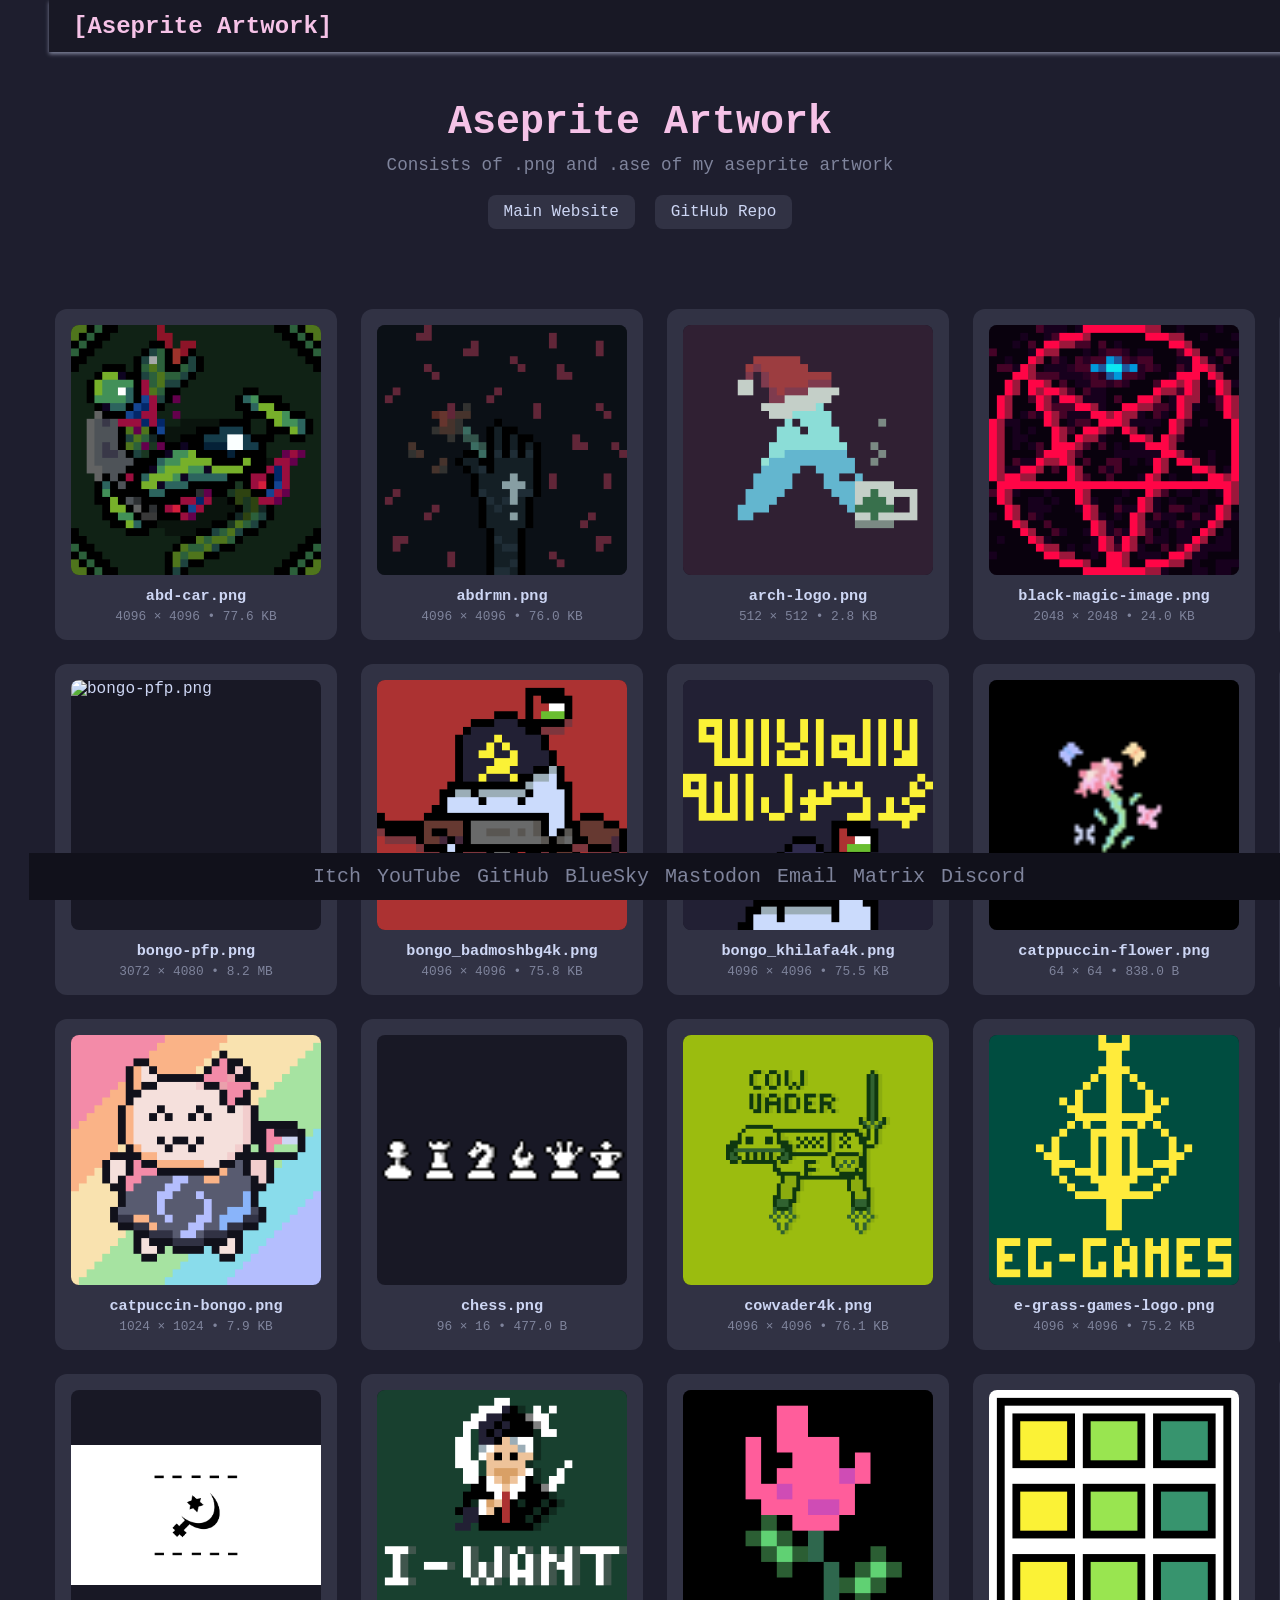
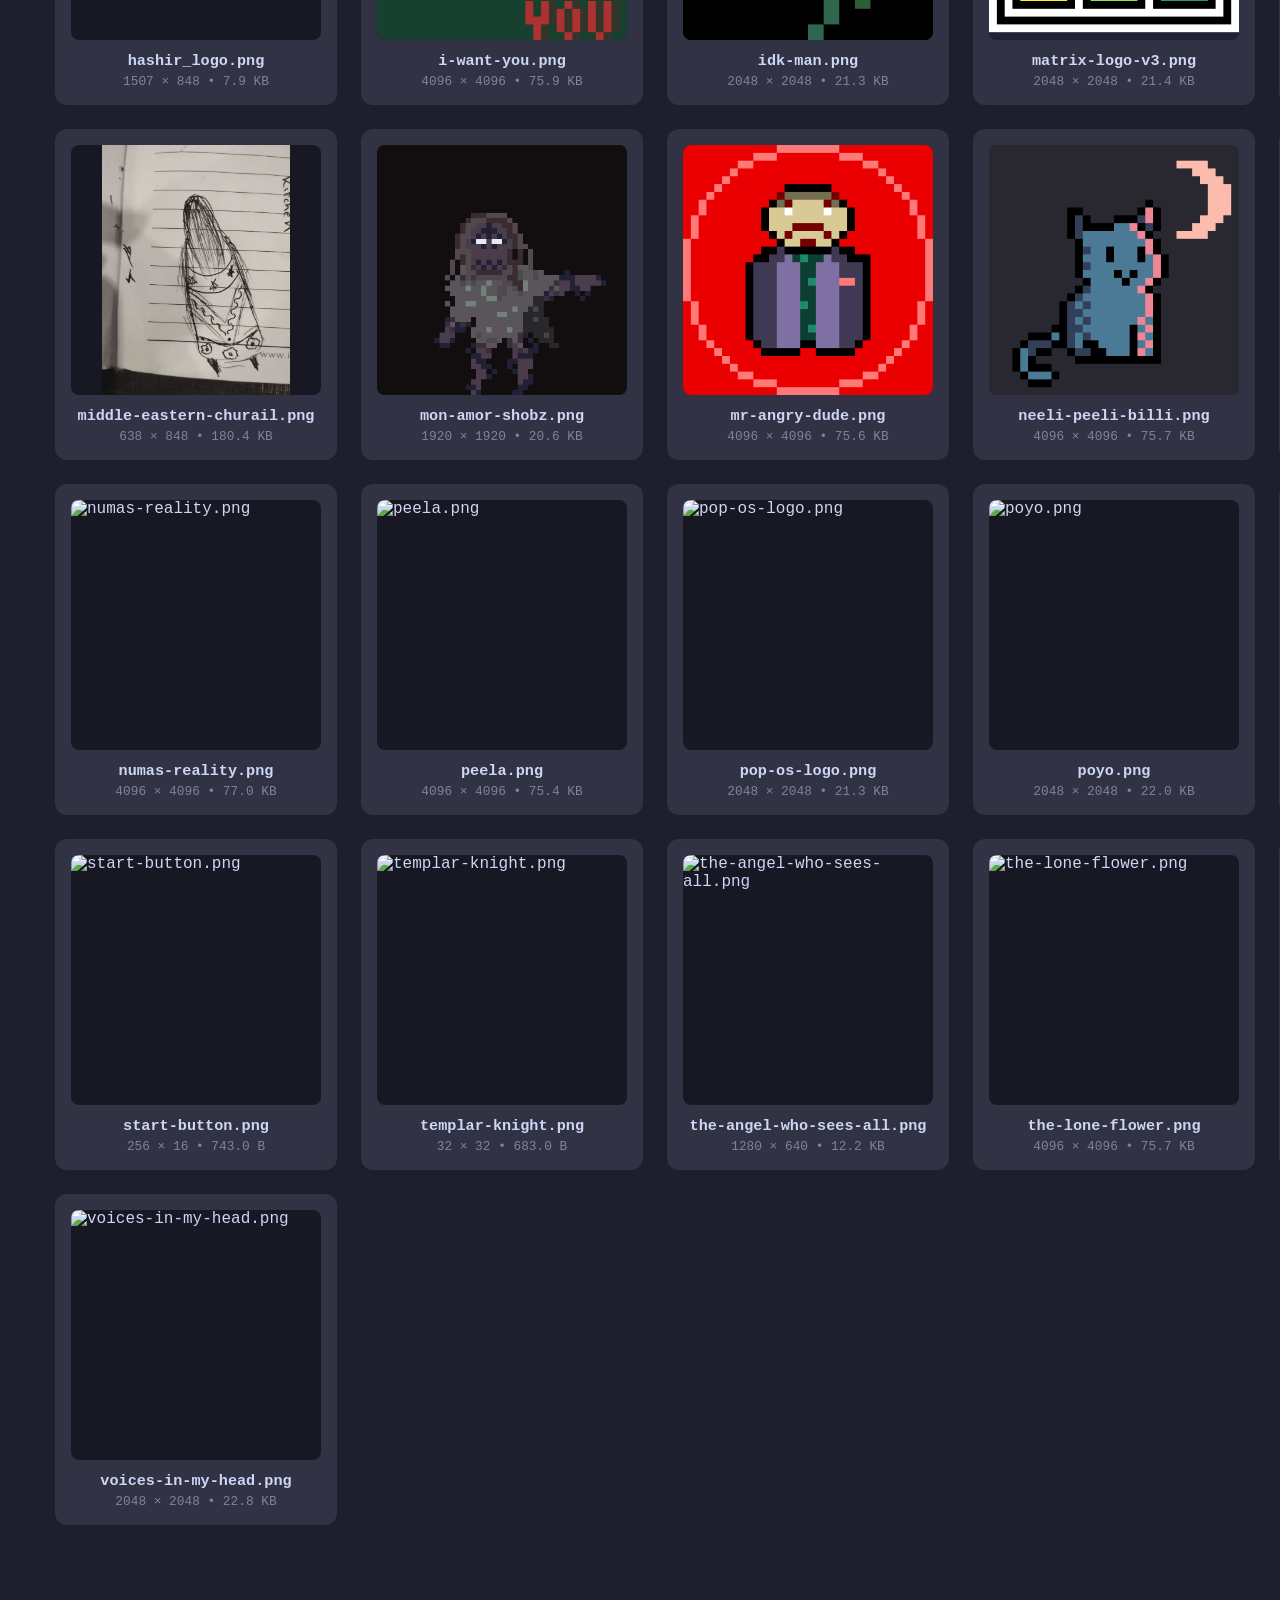
==== docs/index.html @ 51e011c3 "Add automated artwork gallery website with GitHub Actions Features: - Static HTML gallery generator " ====
<!DOCTYPE html>
<html lang="en">
<head>
    <meta charset="UTF-8">
    <meta name="viewport" content="width=device-width, initial-scale=1.0">
    <title>Aseprite Artwork</title>
    <style>

:root {
    --background: #1e1e2e;
    --surface: #313244;
    --text: #cdd6f4;
    --accent: #f5c2e7;
    --accent-hover: #f8a1f1;
    --shadow: rgba(0, 0, 0, 0.5);
    --darker-bg: #181825;
    --muted: #7f849c;
    --card-hover: #3b3b5a;
    --bottom-bg: #11111b;
}

*, *::before, *::after {
    box-sizing: border-box;
    color: var(--text);
}

* {
    margin: 0;
    padding: 0;
}

html {
    scrollbar-gutter: stable both-edges;
}

body {
    font-family: "Segoe UI", "Fira Code", monospace;
    background-color: var(--background);
    color: var(--text);
    min-height: 100vh;
    padding: 80px 20px 100px 20px;
}

/* Top Bar */
.top-bar {
    display: flex;
    justify-content: space-between;
    align-items: center;
    background-color: var(--darker-bg);
    color: var(--text);
    padding: 12px 24px;
    position: fixed;
    top: 0;
    width: 100%;
    box-shadow: 0 2px 4px #7f849c;
    z-index: 1000;
    transition: background 0.3s;
}

.logo {
    font-size: 24px;
    font-weight: bold;
    color: var(--accent);
    transition: ease-in 0.2s;
    text-decoration: none;
}

.logo:hover {
    transform: scale(1.05);
}

.menu-btn {
    background: transparent;
    color: var(--text);
    border: none;
    font-size: 1.5rem;
    cursor: pointer;
}

/* Sidebar */
.side-bar {
    position: fixed;
    top: 0;
    right: 0;
    width: 250px;
    height: 100%;
    background-color: var(--surface);
    color: var(--text);
    box-shadow: -3px 0 15px rgba(0,0,0,0.5);
    display: flex;
    flex-direction: column;
    padding: 60px 20px;
    gap: 20px;
    transform: translateX(250px);
    transition: transform 0.3s ease;
    z-index: 500;
}

.side-bar.active {
    transform: translateX(0);
}

.side-bar p {
    text-align: left;
    font-size: 0.9rem;
}

/* Main Content */
.main-content {
    transition: transform 0.3s ease;
}

body.side-bar-open .main-content {
    margin-right: 250px;
    transition: margin-right 0.3s ease;
}

/* Header */
.header-content {
    text-align: center;
    margin-bottom: 40px;
    padding: 20px;
}

h1 {
    color: var(--accent);
    font-size: 2.5rem;
    margin-bottom: 10px;
    margin-top: 0;
}

.description {
    color: var(--muted);
    font-size: 1.1rem;
    margin-bottom: 20px;
}

.links {
    display: flex;
    justify-content: center;
    gap: 20px;
    flex-wrap: wrap;
}

.links a {
    color: var(--text);
    text-decoration: none;
    padding: 8px 16px;
    border-radius: 8px;
    background-color: var(--surface);
    transition: background-color 0.2s, color 0.2s;
}

.links a:hover {
    background-color: var(--card-hover);
    color: var(--accent);
}

/* Gallery */
.gallery {
    display: grid;
    grid-template-columns: repeat(auto-fit, minmax(280px, 1fr));
    gap: 24px;
    max-width: 1600px;
    margin: 0 auto;
    padding: 20px;
}

.image-card {
    background-color: var(--surface);
    border-radius: 12px;
    padding: 16px;
    display: flex;
    flex-direction: column;
    align-items: center;
    cursor: pointer;
    transition: transform 0.25s ease, box-shadow 0.25s ease;
}

.image-card:hover {
    transform: translateY(-5px);
    box-shadow: 0 10px 30px var(--shadow);
}

.image-card:hover .thumbnail {
    transform: scale(1.05);
    box-shadow: 0 0 20px var(--accent);
}

.thumbnail {
    width: 250px;
    height: 250px;
    object-fit: contain;
    border-radius: 8px;
    transition: transform 0.25s ease, box-shadow 0.25s ease;
    background-color: var(--darker-bg);
}

.image-info {
    margin-top: 12px;
    text-align: center;
    width: 100%;
}

.filename {
    font-size: 0.95rem;
    font-weight: 600;
    color: var(--text);
    margin-bottom: 4px;
    word-break: break-word;
    max-width: 100%;
    overflow: hidden;
    text-overflow: ellipsis;
    white-space: nowrap;
}

.filename:hover {
    overflow: visible;
    white-space: normal;
}

.metadata {
    font-size: 0.8rem;
    color: var(--muted);
    font-family: "Fira Code", monospace;
}

/* Lightbox */
.lightbox {
    display: none;
    position: fixed;
    top: 0;
    left: 0;
    width: 100%;
    height: 100%;
    background-color: rgba(0, 0, 0, 0.9);
    z-index: 9999;
    justify-content: center;
    align-items: center;
    opacity: 0;
    transition: opacity 0.2s ease;
}

.lightbox.active {
    display: flex;
    opacity: 1;
}

.lightbox-content {
    position: relative;
    max-width: 90%;
    max-height: 90%;
    display: flex;
    flex-direction: column;
    align-items: center;
}

.lightbox-image {
    max-width: 100%;
    max-height: 85vh;
    object-fit: contain;
    border-radius: 8px;
}

.lightbox-info {
    margin-top: 16px;
    text-align: center;
    color: var(--text);
}

.lightbox-filename {
    font-size: 1.2rem;
    font-weight: 600;
    margin-bottom: 8px;
}

.lightbox-metadata {
    font-size: 0.9rem;
    color: var(--muted);
    font-family: "Fira Code", monospace;
}

.close-btn {
    position: absolute;
    top: -40px;
    right: 0;
    background: none;
    border: none;
    color: var(--text);
    font-size: 2rem;
    cursor: pointer;
    padding: 8px;
    line-height: 1;
    transition: color 0.2s;
}

.close-btn:hover {
    color: var(--accent);
}

.no-images {
    text-align: center;
    color: var(--muted);
    font-size: 1.5rem;
    padding: 60px 20px;
}

/* Bottom Bar */
.bottom-bar {
    display: flex;
    justify-content: center;
    align-items: center;
    background-color: var(--bottom-bg);
    color: var(--text);
    padding: 12px 12px;
    position: fixed;
    bottom: 0;
    width: 100%;
    left: 0;
    right: 0;
    box-shadow: none;
    flex-wrap: wrap;
    gap: 8px 16px;
    z-index: 1000;
    transition: background 0.3s;
    text-align: center;
}

.socials {
    display: flex;
    margin: 0 auto;
    flex-wrap: wrap;
    gap: 8px 16px;
    justify-content: center;
    align-items: center;
    text-align: center;
}

.socials a {
    color: var(--muted);
    font-size: 20px;
    text-decoration: none;
    transition: color 0.2s ease, transform 0.15s ease;
}

.socials a[href*="youtube"]:hover   { color: #f38ba8; }
.socials a[href*="github"]:hover    { color: #cdd6f4; }
.socials a[href*="itch"]:hover      { color: #fab387; }
.socials a[href*="mastodon"]:hover  { color: #89b4fa; }
.socials a[href*="bsky"]:hover      { color: #89dceb; }
.socials a[href*="matrix"]:hover    { color: #a6e3a1; }
.socials a[href*="mailto"]:hover    { color: #eba0ac; }
.socials a[href*="discord"]:hover   { color: #74c7ec; }

.socials a:hover {
    color: var(--text);
    transform: translateY(-2px);
    text-decoration-line: underline;
}

/* Mobile responsive */
@media (max-width: 768px) {
    body {
        padding: 80px 10px 120px 10px;
    }

    .gallery {
        grid-template-columns: 1fr;
        padding: 10px;
    }

    h1 {
        font-size: 2rem;
    }

    .description {
        font-size: 1rem;
    }

    .links {
        flex-direction: column;
        align-items: center;
    }

    .thumbnail {
        width: 100%;
        max-width: 350px;
        height: auto;
        aspect-ratio: 1;
    }

    .bottom-bar {
        padding: 16px 8px;
    }

    .socials {
        gap: 6px 12px;
    }

    .socials a {
        font-size: 16px;
    }
}

@media (min-width: 769px) and (max-width: 1199px) {
    .gallery {
        grid-template-columns: repeat(3, 1fr);
    }
}

@media (min-width: 1200px) {
    .gallery {
        grid-template-columns: repeat(5, 1fr);
    }
}

    </style>
</head>
<body>
    <div class="top-bar">
        <a href="/" class="logo">[Aseprite Artwork]</a>
        <button class="menu-btn">☰</button>
    </div>

    <div class="side-bar">
        <p>My Aseprite artwork collection 🎨</p>
        <p>Generated automatically from the png/ folder</p>
    </div>

    <div class="main-content">
        <div class="header-content">
            <h1>Aseprite Artwork</h1>
            <p class="description">Consists of .png and .ase of my aseprite artwork</p>
            <div class="links">
                <a href="https://bongopoyo.github.io/" target="_blank">Main Website</a>
                <a href="https://github.com/BongoPoyo/AsepriteArtwork" target="_blank">GitHub Repo</a>
            </div>
        </div>

        <main>
<div class="gallery">
        <div class="image-card" onclick="openLightbox(0)">
            <img class="thumbnail" data-src="../png/abd-car.png" alt="abd-car.png" loading="lazy">
            <div class="image-info">
                <div class="filename" title="abd-car.png">abd-car.png</div>
                <div class="metadata">4096 × 4096 • 77.6 KB</div>
            </div>
        </div>
        <div class="image-card" onclick="openLightbox(1)">
            <img class="thumbnail" data-src="../png/abdrmn.png" alt="abdrmn.png" loading="lazy">
            <div class="image-info">
                <div class="filename" title="abdrmn.png">abdrmn.png</div>
                <div class="metadata">4096 × 4096 • 76.0 KB</div>
            </div>
        </div>
        <div class="image-card" onclick="openLightbox(2)">
            <img class="thumbnail" data-src="../png/arch-logo.png" alt="arch-logo.png" loading="lazy">
            <div class="image-info">
                <div class="filename" title="arch-logo.png">arch-logo.png</div>
                <div class="metadata">512 × 512 • 2.8 KB</div>
            </div>
        </div>
        <div class="image-card" onclick="openLightbox(3)">
            <img class="thumbnail" data-src="../png/black-magic-image.png" alt="black-magic-image.png" loading="lazy">
            <div class="image-info">
                <div class="filename" title="black-magic-image.png">black-magic-image.png</div>
                <div class="metadata">2048 × 2048 • 24.0 KB</div>
            </div>
        </div>
        <div class="image-card" onclick="openLightbox(4)">
            <img class="thumbnail" data-src="../png/bongi.png" alt="bongi.png" loading="lazy">
            <div class="image-info">
                <div class="filename" title="bongi.png">bongi.png</div>
                <div class="metadata">4096 × 4096 • 76.2 KB</div>
            </div>
        </div>
        <div class="image-card" onclick="openLightbox(5)">
            <img class="thumbnail" data-src="../png/bongo-pfp.png" alt="bongo-pfp.png" loading="lazy">
            <div class="image-info">
                <div class="filename" title="bongo-pfp.png">bongo-pfp.png</div>
                <div class="metadata">3072 × 4080 • 8.2 MB</div>
            </div>
        </div>
        <div class="image-card" onclick="openLightbox(6)">
            <img class="thumbnail" data-src="../png/bongo_badmoshbg4k.png" alt="bongo_badmoshbg4k.png" loading="lazy">
            <div class="image-info">
                <div class="filename" title="bongo_badmoshbg4k.png">bongo_badmoshbg4k.png</div>
                <div class="metadata">4096 × 4096 • 75.8 KB</div>
            </div>
        </div>
        <div class="image-card" onclick="openLightbox(7)">
            <img class="thumbnail" data-src="../png/bongo_khilafa4k.png" alt="bongo_khilafa4k.png" loading="lazy">
            <div class="image-info">
                <div class="filename" title="bongo_khilafa4k.png">bongo_khilafa4k.png</div>
                <div class="metadata">4096 × 4096 • 75.5 KB</div>
            </div>
        </div>
        <div class="image-card" onclick="openLightbox(8)">
            <img class="thumbnail" data-src="../png/catppuccin-flower.png" alt="catppuccin-flower.png" loading="lazy">
            <div class="image-info">
                <div class="filename" title="catppuccin-flower.png">catppuccin-flower.png</div>
                <div class="metadata">64 × 64 • 838.0 B</div>
            </div>
        </div>
        <div class="image-card" onclick="openLightbox(9)">
            <img class="thumbnail" data-src="../png/catpuccin-bongo-pink-bg.png" alt="catpuccin-bongo-pink-bg.png" loading="lazy">
            <div class="image-info">
                <div class="filename" title="catpuccin-bongo-pink-bg.png">catpuccin-bongo-pink-bg.png</div>
                <div class="metadata">2048 × 2048 • 22.3 KB</div>
            </div>
        </div>
        <div class="image-card" onclick="openLightbox(10)">
            <img class="thumbnail" data-src="../png/catpuccin-bongo.png" alt="catpuccin-bongo.png" loading="lazy">
            <div class="image-info">
                <div class="filename" title="catpuccin-bongo.png">catpuccin-bongo.png</div>
                <div class="metadata">1024 × 1024 • 7.9 KB</div>
            </div>
        </div>
        <div class="image-card" onclick="openLightbox(11)">
            <img class="thumbnail" data-src="../png/chess.png" alt="chess.png" loading="lazy">
            <div class="image-info">
                <div class="filename" title="chess.png">chess.png</div>
                <div class="metadata">96 × 16 • 477.0 B</div>
            </div>
        </div>
        <div class="image-card" onclick="openLightbox(12)">
            <img class="thumbnail" data-src="../png/cowvader4k.png" alt="cowvader4k.png" loading="lazy">
            <div class="image-info">
                <div class="filename" title="cowvader4k.png">cowvader4k.png</div>
                <div class="metadata">4096 × 4096 • 76.1 KB</div>
            </div>
        </div>
        <div class="image-card" onclick="openLightbox(13)">
            <img class="thumbnail" data-src="../png/e-grass-games-logo.png" alt="e-grass-games-logo.png" loading="lazy">
            <div class="image-info">
                <div class="filename" title="e-grass-games-logo.png">e-grass-games-logo.png</div>
                <div class="metadata">4096 × 4096 • 75.2 KB</div>
            </div>
        </div>
        <div class="image-card" onclick="openLightbox(14)">
            <img class="thumbnail" data-src="../png/exit-button.png" alt="exit-button.png" loading="lazy">
            <div class="image-info">
                <div class="filename" title="exit-button.png">exit-button.png</div>
                <div class="metadata">256 × 16 • 670.0 B</div>
            </div>
        </div>
        <div class="image-card" onclick="openLightbox(15)">
            <img class="thumbnail" data-src="../png/hashir_logo.png" alt="hashir_logo.png" loading="lazy">
            <div class="image-info">
                <div class="filename" title="hashir_logo.png">hashir_logo.png</div>
                <div class="metadata">1507 × 848 • 7.9 KB</div>
            </div>
        </div>
        <div class="image-card" onclick="openLightbox(16)">
            <img class="thumbnail" data-src="../png/i-want-you.png" alt="i-want-you.png" loading="lazy">
            <div class="image-info">
                <div class="filename" title="i-want-you.png">i-want-you.png</div>
                <div class="metadata">4096 × 4096 • 75.9 KB</div>
            </div>
        </div>
        <div class="image-card" onclick="openLightbox(17)">
            <img class="thumbnail" data-src="../png/idk-man.png" alt="idk-man.png" loading="lazy">
            <div class="image-info">
                <div class="filename" title="idk-man.png">idk-man.png</div>
                <div class="metadata">2048 × 2048 • 21.3 KB</div>
            </div>
        </div>
        <div class="image-card" onclick="openLightbox(18)">
            <img class="thumbnail" data-src="../png/matrix-logo-v3.png" alt="matrix-logo-v3.png" loading="lazy">
            <div class="image-info">
                <div class="filename" title="matrix-logo-v3.png">matrix-logo-v3.png</div>
                <div class="metadata">2048 × 2048 • 21.4 KB</div>
            </div>
        </div>
        <div class="image-card" onclick="openLightbox(19)">
            <img class="thumbnail" data-src="../png/matrix-logo.png" alt="matrix-logo.png" loading="lazy">
            <div class="image-info">
                <div class="filename" title="matrix-logo.png">matrix-logo.png</div>
                <div class="metadata">2048 × 2048 • 21.0 KB</div>
            </div>
        </div>
        <div class="image-card" onclick="openLightbox(20)">
            <img class="thumbnail" data-src="../png/middle-eastern-churail.png" alt="middle-eastern-churail.png" loading="lazy">
            <div class="image-info">
                <div class="filename" title="middle-eastern-churail.png">middle-eastern-churail.png</div>
                <div class="metadata">638 × 848 • 180.4 KB</div>
            </div>
        </div>
        <div class="image-card" onclick="openLightbox(21)">
            <img class="thumbnail" data-src="../png/mon-amor-shobz.png" alt="mon-amor-shobz.png" loading="lazy">
            <div class="image-info">
                <div class="filename" title="mon-amor-shobz.png">mon-amor-shobz.png</div>
                <div class="metadata">1920 × 1920 • 20.6 KB</div>
            </div>
        </div>
        <div class="image-card" onclick="openLightbox(22)">
            <img class="thumbnail" data-src="../png/mr-angry-dude.png" alt="mr-angry-dude.png" loading="lazy">
            <div class="image-info">
                <div class="filename" title="mr-angry-dude.png">mr-angry-dude.png</div>
                <div class="metadata">4096 × 4096 • 75.6 KB</div>
            </div>
        </div>
        <div class="image-card" onclick="openLightbox(23)">
            <img class="thumbnail" data-src="../png/neeli-peeli-billi.png" alt="neeli-peeli-billi.png" loading="lazy">
            <div class="image-info">
                <div class="filename" title="neeli-peeli-billi.png">neeli-peeli-billi.png</div>
                <div class="metadata">4096 × 4096 • 75.7 KB</div>
            </div>
        </div>
        <div class="image-card" onclick="openLightbox(24)">
            <img class="thumbnail" data-src="../png/nisar-mei-teri-galiyon.png" alt="nisar-mei-teri-galiyon.png" loading="lazy">
            <div class="image-info">
                <div class="filename" title="nisar-mei-teri-galiyon.png">nisar-mei-teri-galiyon.png</div>
                <div class="metadata">4096 × 2048 • 39.3 KB</div>
            </div>
        </div>
        <div class="image-card" onclick="openLightbox(25)">
            <img class="thumbnail" data-src="../png/numas-reality.png" alt="numas-reality.png" loading="lazy">
            <div class="image-info">
                <div class="filename" title="numas-reality.png">numas-reality.png</div>
                <div class="metadata">4096 × 4096 • 77.0 KB</div>
            </div>
        </div>
        <div class="image-card" onclick="openLightbox(26)">
            <img class="thumbnail" data-src="../png/peela.png" alt="peela.png" loading="lazy">
            <div class="image-info">
                <div class="filename" title="peela.png">peela.png</div>
                <div class="metadata">4096 × 4096 • 75.4 KB</div>
            </div>
        </div>
        <div class="image-card" onclick="openLightbox(27)">
            <img class="thumbnail" data-src="../png/pop-os-logo.png" alt="pop-os-logo.png" loading="lazy">
            <div class="image-info">
                <div class="filename" title="pop-os-logo.png">pop-os-logo.png</div>
                <div class="metadata">2048 × 2048 • 21.3 KB</div>
            </div>
        </div>
        <div class="image-card" onclick="openLightbox(28)">
            <img class="thumbnail" data-src="../png/poyo.png" alt="poyo.png" loading="lazy">
            <div class="image-info">
                <div class="filename" title="poyo.png">poyo.png</div>
                <div class="metadata">2048 × 2048 • 22.0 KB</div>
            </div>
        </div>
        <div class="image-card" onclick="openLightbox(29)">
            <img class="thumbnail" data-src="../png/rust-blazinglyfast.png" alt="rust-blazinglyfast.png" loading="lazy">
            <div class="image-info">
                <div class="filename" title="rust-blazinglyfast.png">rust-blazinglyfast.png</div>
                <div class="metadata">2048 × 2048 • 21.7 KB</div>
            </div>
        </div>
        <div class="image-card" onclick="openLightbox(30)">
            <img class="thumbnail" data-src="../png/start-button.png" alt="start-button.png" loading="lazy">
            <div class="image-info">
                <div class="filename" title="start-button.png">start-button.png</div>
                <div class="metadata">256 × 16 • 743.0 B</div>
            </div>
        </div>
        <div class="image-card" onclick="openLightbox(31)">
            <img class="thumbnail" data-src="../png/templar-knight.png" alt="templar-knight.png" loading="lazy">
            <div class="image-info">
                <div class="filename" title="templar-knight.png">templar-knight.png</div>
                <div class="metadata">32 × 32 • 683.0 B</div>
            </div>
        </div>
        <div class="image-card" onclick="openLightbox(32)">
            <img class="thumbnail" data-src="../png/the-angel-who-sees-all.png" alt="the-angel-who-sees-all.png" loading="lazy">
            <div class="image-info">
                <div class="filename" title="the-angel-who-sees-all.png">the-angel-who-sees-all.png</div>
                <div class="metadata">1280 × 640 • 12.2 KB</div>
            </div>
        </div>
        <div class="image-card" onclick="openLightbox(33)">
            <img class="thumbnail" data-src="../png/the-lone-flower.png" alt="the-lone-flower.png" loading="lazy">
            <div class="image-info">
                <div class="filename" title="the-lone-flower.png">the-lone-flower.png</div>
                <div class="metadata">4096 × 4096 • 75.7 KB</div>
            </div>
        </div>
        <div class="image-card" onclick="openLightbox(34)">
            <img class="thumbnail" data-src="../png/toodles.png" alt="toodles.png" loading="lazy">
            <div class="image-info">
                <div class="filename" title="toodles.png">toodles.png</div>
                <div class="metadata">128 × 128 • 663.0 B</div>
            </div>
        </div>
        <div class="image-card" onclick="openLightbox(35)">
            <img class="thumbnail" data-src="../png/voices-in-my-head.png" alt="voices-in-my-head.png" loading="lazy">
            <div class="image-info">
                <div class="filename" title="voices-in-my-head.png">voices-in-my-head.png</div>
                <div class="metadata">2048 × 2048 • 22.8 KB</div>
            </div>
        </div>
    </div>
        </main>
    </div>

    <div class="bottom-bar">
        <div class="socials">
            <a href="https://bongopoyo.itch.io/" aria-label="itch.io">Itch</a>
            <a href="https://www.youtube.com/@bongopoyo" aria-label="YouTube">YouTube</a>
            <a href="https://github.com/bongopoyo" aria-label="GitHub">GitHub</a>
            <a href="https://bsky.app/profile/bongopoyo.bsky.social" aria-label="Bluesky">BlueSky</a>
            <a href="https://mastodon.social/@bongopoyo" aria-label="Mastodon">Mastodon</a>
            <a href="mailto:bongopoyo@proton.me" aria-label="Email">Email</a>
            <a href="https://matrix.to/#/@bongopoyo:matrix.org" aria-label="Matrix">Matrix</a>
            <a href="https://discord.gg/cDxfzC28EZ" aria-label="Discord">Discord</a>
        </div>
    </div>

    <div id="lightbox" class="lightbox">
        <div class="lightbox-content">
            <button class="close-btn" onclick="closeLightbox()">&times;</button>
            <img id="lightbox-image" class="lightbox-image" src="" alt="">
            <div class="lightbox-info">
                <div id="lightbox-filename" class="lightbox-filename"></div>
                <div id="lightbox-metadata" class="lightbox-metadata"></div>
            </div>
        </div>
    </div>

    <script>

// Image data for navigation
const imageData = [{"filename": "abd-car.png", "path": "../png/abd-car.png", "width": 4096, "height": 4096, "size": "77.6 KB"}, {"filename": "abdrmn.png", "path": "../png/abdrmn.png", "width": 4096, "height": 4096, "size": "76.0 KB"}, {"filename": "arch-logo.png", "path": "../png/arch-logo.png", "width": 512, "height": 512, "size": "2.8 KB"}, {"filename": "black-magic-image.png", "path": "../png/black-magic-image.png", "width": 2048, "height": 2048, "size": "24.0 KB"}, {"filename": "bongi.png", "path": "../png/bongi.png", "width": 4096, "height": 4096, "size": "76.2 KB"}, {"filename": "bongo-pfp.png", "path": "../png/bongo-pfp.png", "width": 3072, "height": 4080, "size": "8.2 MB"}, {"filename": "bongo_badmoshbg4k.png", "path": "../png/bongo_badmoshbg4k.png", "width": 4096, "height": 4096, "size": "75.8 KB"}, {"filename": "bongo_khilafa4k.png", "path": "../png/bongo_khilafa4k.png", "width": 4096, "height": 4096, "size": "75.5 KB"}, {"filename": "catppuccin-flower.png", "path": "../png/catppuccin-flower.png", "width": 64, "height": 64, "size": "838.0 B"}, {"filename": "catpuccin-bongo-pink-bg.png", "path": "../png/catpuccin-bongo-pink-bg.png", "width": 2048, "height": 2048, "size": "22.3 KB"}, {"filename": "catpuccin-bongo.png", "path": "../png/catpuccin-bongo.png", "width": 1024, "height": 1024, "size": "7.9 KB"}, {"filename": "chess.png", "path": "../png/chess.png", "width": 96, "height": 16, "size": "477.0 B"}, {"filename": "cowvader4k.png", "path": "../png/cowvader4k.png", "width": 4096, "height": 4096, "size": "76.1 KB"}, {"filename": "e-grass-games-logo.png", "path": "../png/e-grass-games-logo.png", "width": 4096, "height": 4096, "size": "75.2 KB"}, {"filename": "exit-button.png", "path": "../png/exit-button.png", "width": 256, "height": 16, "size": "670.0 B"}, {"filename": "hashir_logo.png", "path": "../png/hashir_logo.png", "width": 1507, "height": 848, "size": "7.9 KB"}, {"filename": "i-want-you.png", "path": "../png/i-want-you.png", "width": 4096, "height": 4096, "size": "75.9 KB"}, {"filename": "idk-man.png", "path": "../png/idk-man.png", "width": 2048, "height": 2048, "size": "21.3 KB"}, {"filename": "matrix-logo-v3.png", "path": "../png/matrix-logo-v3.png", "width": 2048, "height": 2048, "size": "21.4 KB"}, {"filename": "matrix-logo.png", "path": "../png/matrix-logo.png", "width": 2048, "height": 2048, "size": "21.0 KB"}, {"filename": "middle-eastern-churail.png", "path": "../png/middle-eastern-churail.png", "width": 638, "height": 848, "size": "180.4 KB"}, {"filename": "mon-amor-shobz.png", "path": "../png/mon-amor-shobz.png", "width": 1920, "height": 1920, "size": "20.6 KB"}, {"filename": "mr-angry-dude.png", "path": "../png/mr-angry-dude.png", "width": 4096, "height": 4096, "size": "75.6 KB"}, {"filename": "neeli-peeli-billi.png", "path": "../png/neeli-peeli-billi.png", "width": 4096, "height": 4096, "size": "75.7 KB"}, {"filename": "nisar-mei-teri-galiyon.png", "path": "../png/nisar-mei-teri-galiyon.png", "width": 4096, "height": 2048, "size": "39.3 KB"}, {"filename": "numas-reality.png", "path": "../png/numas-reality.png", "width": 4096, "height": 4096, "size": "77.0 KB"}, {"filename": "peela.png", "path": "../png/peela.png", "width": 4096, "height": 4096, "size": "75.4 KB"}, {"filename": "pop-os-logo.png", "path": "../png/pop-os-logo.png", "width": 2048, "height": 2048, "size": "21.3 KB"}, {"filename": "poyo.png", "path": "../png/poyo.png", "width": 2048, "height": 2048, "size": "22.0 KB"}, {"filename": "rust-blazinglyfast.png", "path": "../png/rust-blazinglyfast.png", "width": 2048, "height": 2048, "size": "21.7 KB"}, {"filename": "start-button.png", "path": "../png/start-button.png", "width": 256, "height": 16, "size": "743.0 B"}, {"filename": "templar-knight.png", "path": "../png/templar-knight.png", "width": 32, "height": 32, "size": "683.0 B"}, {"filename": "the-angel-who-sees-all.png", "path": "../png/the-angel-who-sees-all.png", "width": 1280, "height": 640, "size": "12.2 KB"}, {"filename": "the-lone-flower.png", "path": "../png/the-lone-flower.png", "width": 4096, "height": 4096, "size": "75.7 KB"}, {"filename": "toodles.png", "path": "../png/toodles.png", "width": 128, "height": 128, "size": "663.0 B"}, {"filename": "voices-in-my-head.png", "path": "../png/voices-in-my-head.png", "width": 2048, "height": 2048, "size": "22.8 KB"}];

let currentIndex = 0;

// Menu functionality
const menuBtn = document.querySelector('.menu-btn');
const sidebar = document.querySelector('.side-bar');
const body = document.body;

menuBtn.addEventListener('click', () => {
    sidebar.classList.toggle('active');
    body.classList.toggle('side-bar-open');
});

// Close sidebar if clicking outside
body.addEventListener('click', (e) => {
    if (!sidebar.contains(e.target) && !menuBtn.contains(e.target)) {
        sidebar.classList.remove('active');
        body.classList.remove('side-bar-open');
    }
});

// Lazy load images
document.addEventListener('DOMContentLoaded', () => {
    const images = document.querySelectorAll('.thumbnail[data-src]');

    const imageObserver = new IntersectionObserver((entries, observer) => {
        entries.forEach(entry => {
            if (entry.isIntersecting) {
                const img = entry.target;
                img.src = img.dataset.src;
                img.removeAttribute('data-src');
                imageObserver.unobserve(img);
            }
        });
    });

    images.forEach(img => imageObserver.observe(img));
});

// Lightbox functions
function openLightbox(index) {
    currentIndex = index;
    const lightbox = document.getElementById('lightbox');
    const lightboxImg = document.getElementById('lightbox-image');
    const filename = document.getElementById('lightbox-filename');
    const metadata = document.getElementById('lightbox-metadata');

    const data = imageData[index];
    lightboxImg.src = data.path;
    filename.textContent = data.filename;
    metadata.textContent = `${data.width} × ${data.height} • ${data.size}`;

    lightbox.classList.add('active');
    document.body.style.overflow = 'hidden';
}

function closeLightbox() {
    const lightbox = document.getElementById('lightbox');
    lightbox.classList.remove('active');
    document.body.style.overflow = '';
}

function showImage(index) {
    if (index < 0) index = imageData.length - 1;
    if (index >= imageData.length) index = 0;

    currentIndex = index;
    const lightboxImg = document.getElementById('lightbox-image');
    const filename = document.getElementById('lightbox-filename');
    const metadata = document.getElementById('lightbox-metadata');

    const data = imageData[index];
    lightboxImg.src = data.path;
    filename.textContent = data.filename;
    metadata.textContent = `${data.width} × ${data.height} • ${data.size}`;
}

function navigate(direction) {
    showImage(currentIndex + direction);
}

// Keyboard navigation
document.addEventListener('keydown', (e) => {
    const lightbox = document.getElementById('lightbox');
    if (!lightbox.classList.contains('active')) return;

    switch(e.key) {
        case 'ArrowLeft':
        case 'h':
            navigate(-1);
            break;
        case 'ArrowRight':
        case 'l':
            navigate(1);
            break;
        case 'ArrowUp':
        case 'k':
            // Navigate up by row (5 columns on desktop)
            navigate(-5);
            break;
        case 'ArrowDown':
        case 'j':
            // Navigate down by row
            navigate(5);
            break;
        case 'q':
        case 'Escape':
            closeLightbox();
            break;
    }
});

// Close lightbox on click outside
document.getElementById('lightbox').addEventListener('click', (e) => {
    if (e.target.id === 'lightbox') {
        closeLightbox();
    }
});

    </script>
</body>
</html>
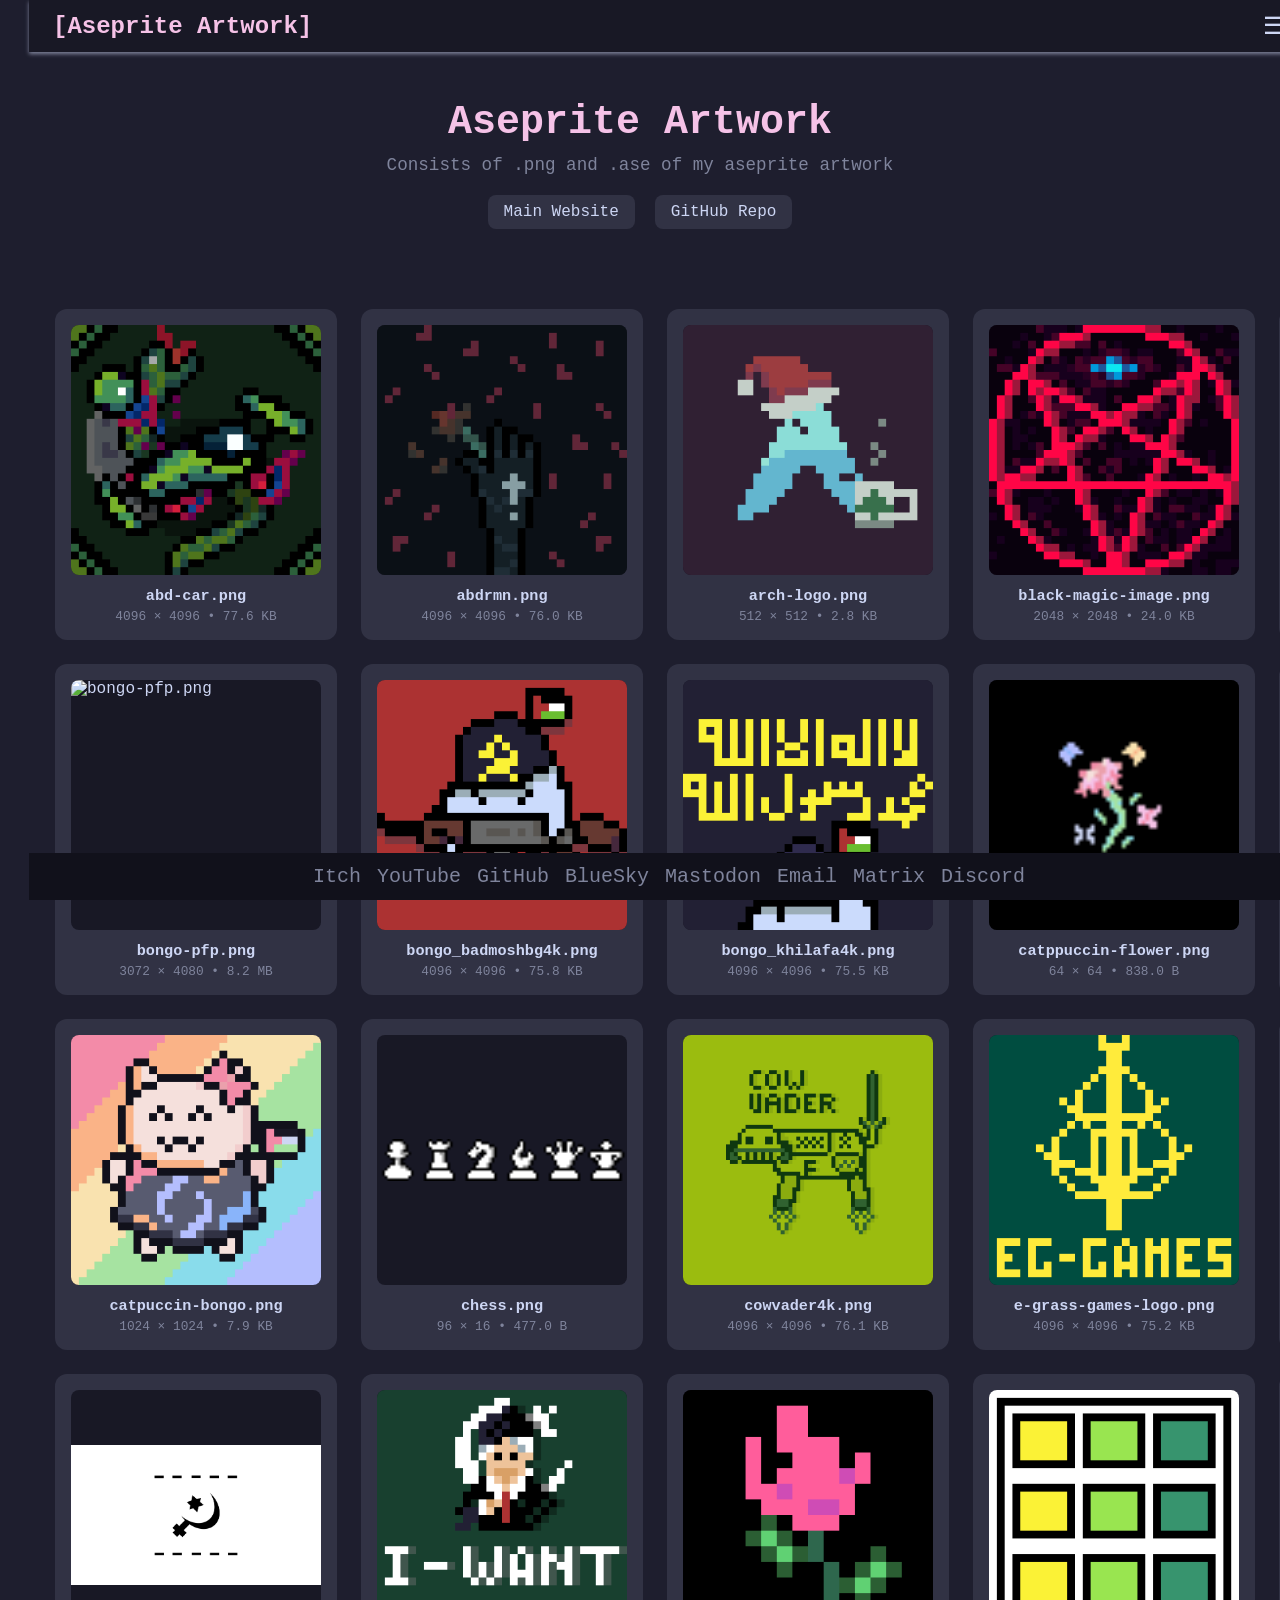
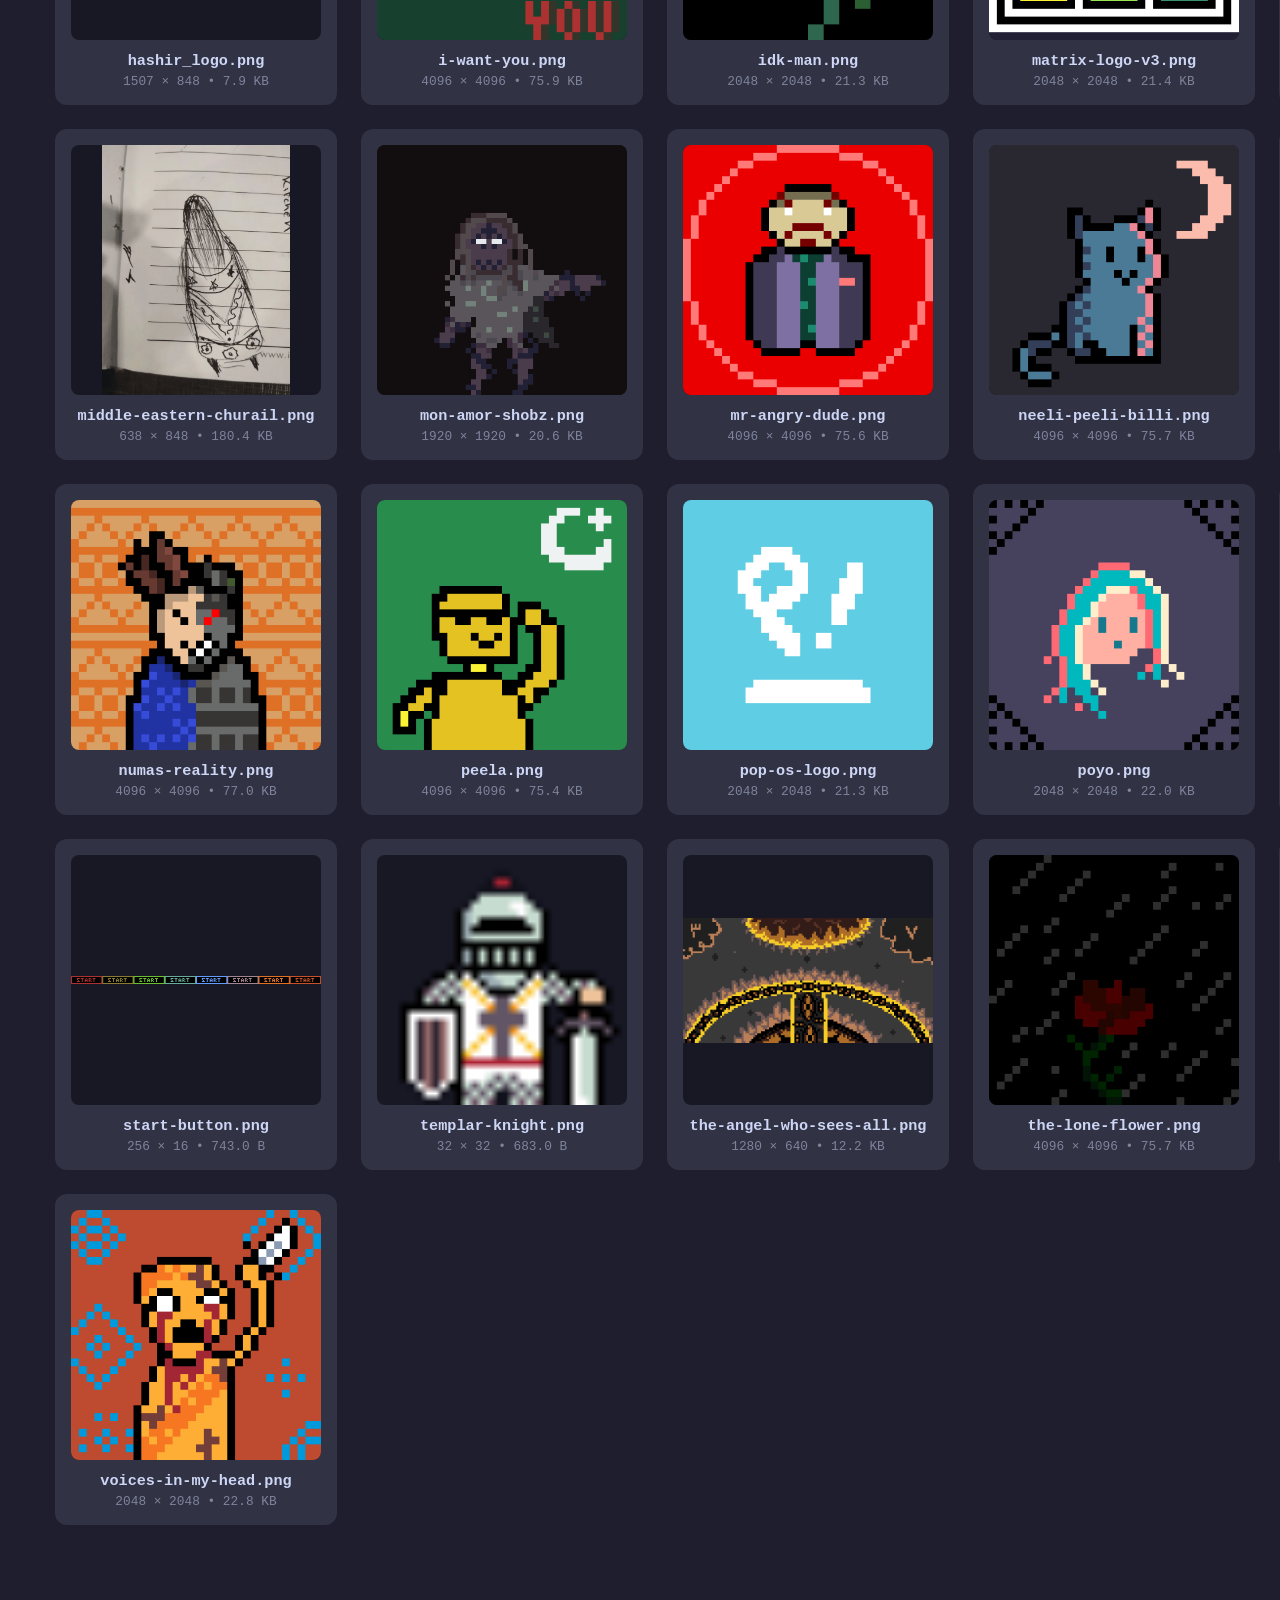
==== commit 2cb6c309: "Fix top bar z-index and positioning issues - Increased top bar z-index to 2000 (above everything els" ====
--- a/docs/index.html
+++ b/docs/index.html
@@ -51,9 +51,11 @@
     padding: 12px 24px;
     position: fixed;
     top: 0;
+    left: 0;
+    right: 0;
     width: 100%;
     box-shadow: 0 2px 4px #7f849c;
-    z-index: 1000;
+    z-index: 2000;
     transition: background 0.3s;
 }
 
@@ -63,6 +65,8 @@
     color: var(--accent);
     transition: ease-in 0.2s;
     text-decoration: none;
+    z-index: 2001;
+    position: relative;
 }
 
 .logo:hover {
@@ -75,6 +79,8 @@
     border: none;
     font-size: 1.5rem;
     cursor: pointer;
+    z-index: 2001;
+    position: relative;
 }
 
 /* Sidebar */
@@ -93,7 +99,7 @@
     gap: 20px;
     transform: translateX(250px);
     transition: transform 0.3s ease;
-    z-index: 500;
+    z-index: 1999;
 }
 
 .side-bar.active {
@@ -315,13 +321,12 @@
     padding: 12px 12px;
     position: fixed;
     bottom: 0;
-    width: 100%;
     left: 0;
     right: 0;
     box-shadow: none;
     flex-wrap: wrap;
     gap: 8px 16px;
-    z-index: 1000;
+    z-index: 1001;
     transition: background 0.3s;
     text-align: center;
 }
@@ -418,7 +423,7 @@
 </head>
 <body>
     <div class="top-bar">
-        <a href="/" class="logo">[Aseprite Artwork]</a>
+        <a href="#" class="logo">[Aseprite Artwork]</a>
         <button class="menu-btn">☰</button>
     </div>
 
@@ -725,6 +730,14 @@
 const imageData = [{"filename": "abd-car.png", "path": "../png/abd-car.png", "width": 4096, "height": 4096, "size": "77.6 KB"}, {"filename": "abdrmn.png", "path": "../png/abdrmn.png", "width": 4096, "height": 4096, "size": "76.0 KB"}, {"filename": "arch-logo.png", "path": "../png/arch-logo.png", "width": 512, "height": 512, "size": "2.8 KB"}, {"filename": "black-magic-image.png", "path": "../png/black-magic-image.png", "width": 2048, "height": 2048, "size": "24.0 KB"}, {"filename": "bongi.png", "path": "../png/bongi.png", "width": 4096, "height": 4096, "size": "76.2 KB"}, {"filename": "bongo-pfp.png", "path": "../png/bongo-pfp.png", "width": 3072, "height": 4080, "size": "8.2 MB"}, {"filename": "bongo_badmoshbg4k.png", "path": "../png/bongo_badmoshbg4k.png", "width": 4096, "height": 4096, "size": "75.8 KB"}, {"filename": "bongo_khilafa4k.png", "path": "../png/bongo_khilafa4k.png", "width": 4096, "height": 4096, "size": "75.5 KB"}, {"filename": "catppuccin-flower.png", "path": "../png/catppuccin-flower.png", "width": 64, "height": 64, "size": "838.0 B"}, {"filename": "catpuccin-bongo-pink-bg.png", "path": "../png/catpuccin-bongo-pink-bg.png", "width": 2048, "height": 2048, "size": "22.3 KB"}, {"filename": "catpuccin-bongo.png", "path": "../png/catpuccin-bongo.png", "width": 1024, "height": 1024, "size": "7.9 KB"}, {"filename": "chess.png", "path": "../png/chess.png", "width": 96, "height": 16, "size": "477.0 B"}, {"filename": "cowvader4k.png", "path": "../png/cowvader4k.png", "width": 4096, "height": 4096, "size": "76.1 KB"}, {"filename": "e-grass-games-logo.png", "path": "../png/e-grass-games-logo.png", "width": 4096, "height": 4096, "size": "75.2 KB"}, {"filename": "exit-button.png", "path": "../png/exit-button.png", "width": 256, "height": 16, "size": "670.0 B"}, {"filename": "hashir_logo.png", "path": "../png/hashir_logo.png", "width": 1507, "height": 848, "size": "7.9 KB"}, {"filename": "i-want-you.png", "path": "../png/i-want-you.png", "width": 4096, "height": 4096, "size": "75.9 KB"}, {"filename": "idk-man.png", "path": "../png/idk-man.png", "width": 2048, "height": 2048, "size": "21.3 KB"}, {"filename": "matrix-logo-v3.png", "path": "../png/matrix-logo-v3.png", "width": 2048, "height": 2048, "size": "21.4 KB"}, {"filename": "matrix-logo.png", "path": "../png/matrix-logo.png", "width": 2048, "height": 2048, "size": "21.0 KB"}, {"filename": "middle-eastern-churail.png", "path": "../png/middle-eastern-churail.png", "width": 638, "height": 848, "size": "180.4 KB"}, {"filename": "mon-amor-shobz.png", "path": "../png/mon-amor-shobz.png", "width": 1920, "height": 1920, "size": "20.6 KB"}, {"filename": "mr-angry-dude.png", "path": "../png/mr-angry-dude.png", "width": 4096, "height": 4096, "size": "75.6 KB"}, {"filename": "neeli-peeli-billi.png", "path": "../png/neeli-peeli-billi.png", "width": 4096, "height": 4096, "size": "75.7 KB"}, {"filename": "nisar-mei-teri-galiyon.png", "path": "../png/nisar-mei-teri-galiyon.png", "width": 4096, "height": 2048, "size": "39.3 KB"}, {"filename": "numas-reality.png", "path": "../png/numas-reality.png", "width": 4096, "height": 4096, "size": "77.0 KB"}, {"filename": "peela.png", "path": "../png/peela.png", "width": 4096, "height": 4096, "size": "75.4 KB"}, {"filename": "pop-os-logo.png", "path": "../png/pop-os-logo.png", "width": 2048, "height": 2048, "size": "21.3 KB"}, {"filename": "poyo.png", "path": "../png/poyo.png", "width": 2048, "height": 2048, "size": "22.0 KB"}, {"filename": "rust-blazinglyfast.png", "path": "../png/rust-blazinglyfast.png", "width": 2048, "height": 2048, "size": "21.7 KB"}, {"filename": "start-button.png", "path": "../png/start-button.png", "width": 256, "height": 16, "size": "743.0 B"}, {"filename": "templar-knight.png", "path": "../png/templar-knight.png", "width": 32, "height": 32, "size": "683.0 B"}, {"filename": "the-angel-who-sees-all.png", "path": "../png/the-angel-who-sees-all.png", "width": 1280, "height": 640, "size": "12.2 KB"}, {"filename": "the-lone-flower.png", "path": "../png/the-lone-flower.png", "width": 4096, "height": 4096, "size": "75.7 KB"}, {"filename": "toodles.png", "path": "../png/toodles.png", "width": 128, "height": 128, "size": "663.0 B"}, {"filename": "voices-in-my-head.png", "path": "../png/voices-in-my-head.png", "width": 2048, "height": 2048, "size": "22.8 KB"}];
 
 let currentIndex = 0;
+
+// Get current grid column count based on window width
+function getGridColumns() {
+    const width = window.innerWidth;
+    if (width >= 1200) return 5;
+    if (width >= 769) return 3;
+    return 1;
+}
 
 // Menu functionality
 const menuBtn = document.querySelector('.menu-btn');
@@ -820,13 +833,13 @@
             break;
         case 'ArrowUp':
         case 'k':
-            // Navigate up by row (5 columns on desktop)
-            navigate(-5);
+            // Navigate up by row (adapts to current grid size)
+            navigate(-getGridColumns());
             break;
         case 'ArrowDown':
         case 'j':
-            // Navigate down by row
-            navigate(5);
+            // Navigate down by row (adapts to current grid size)
+            navigate(getGridColumns());
             break;
         case 'q':
         case 'Escape':
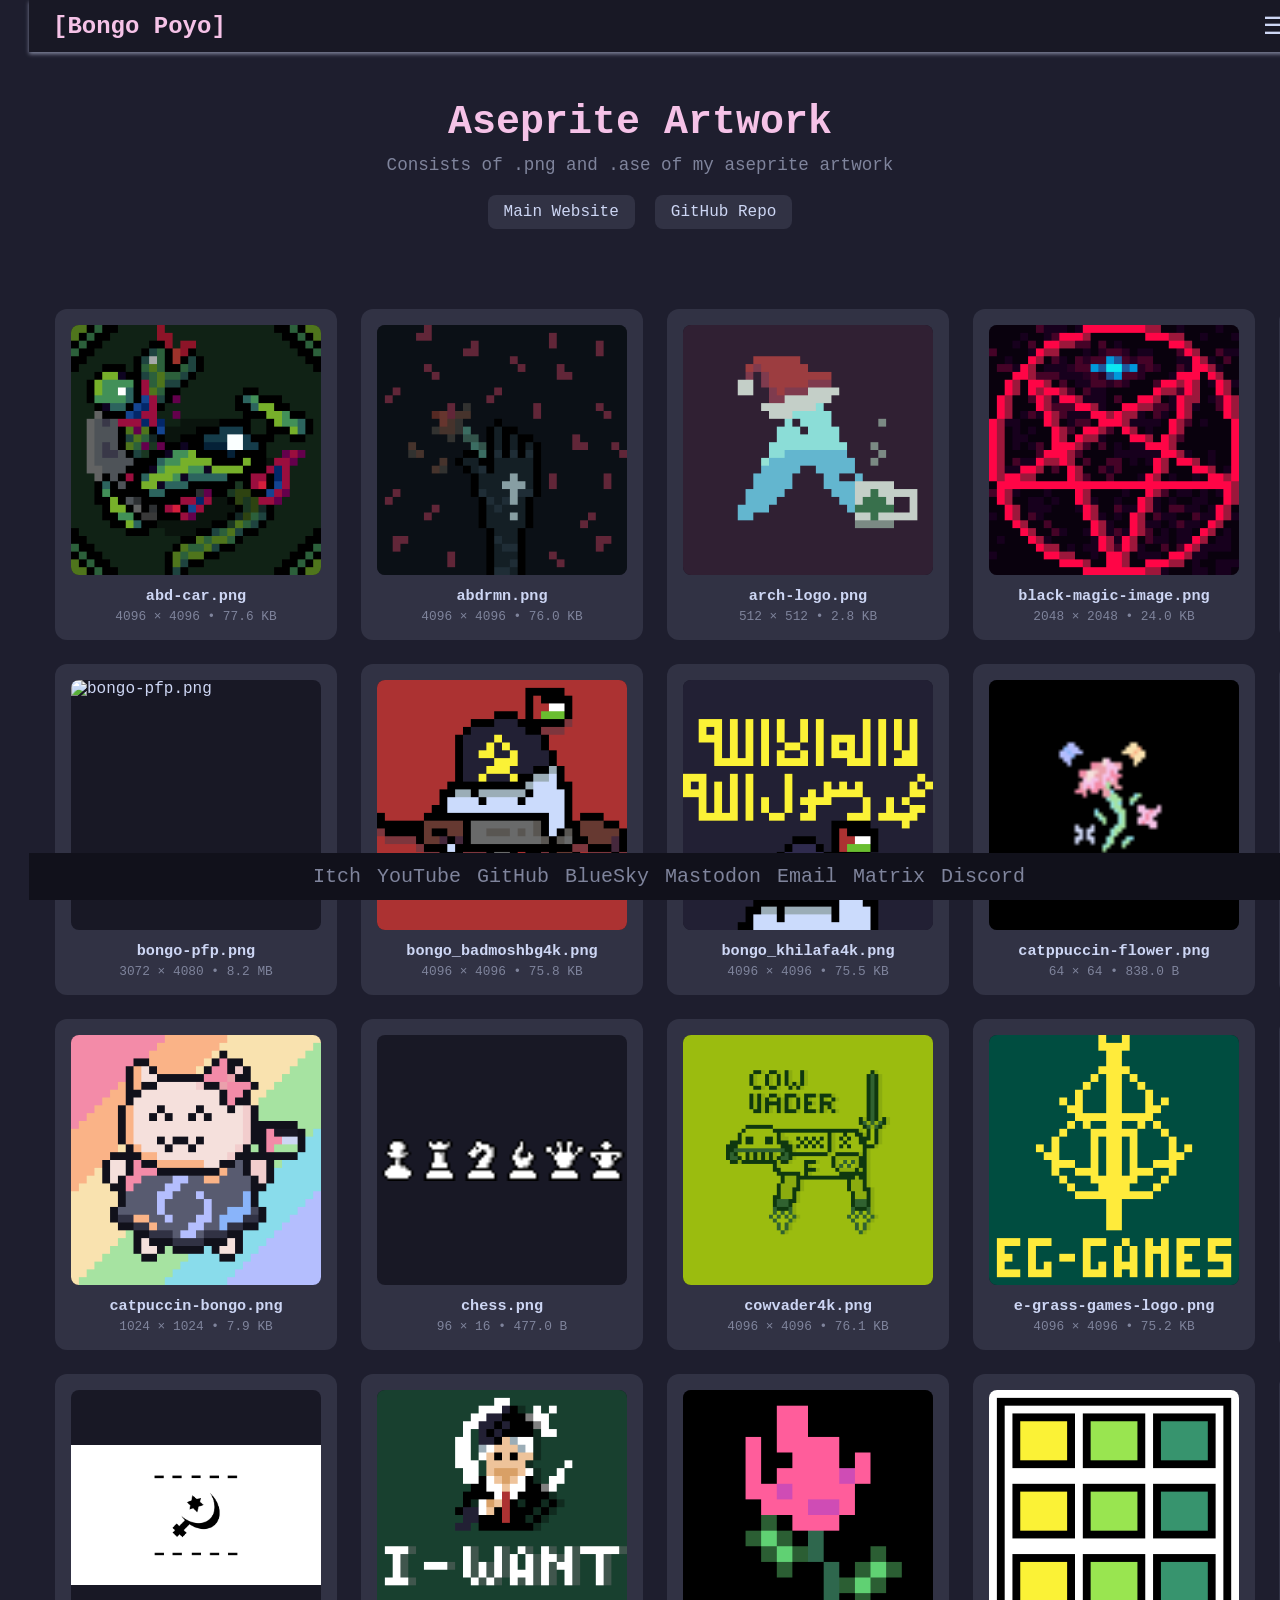
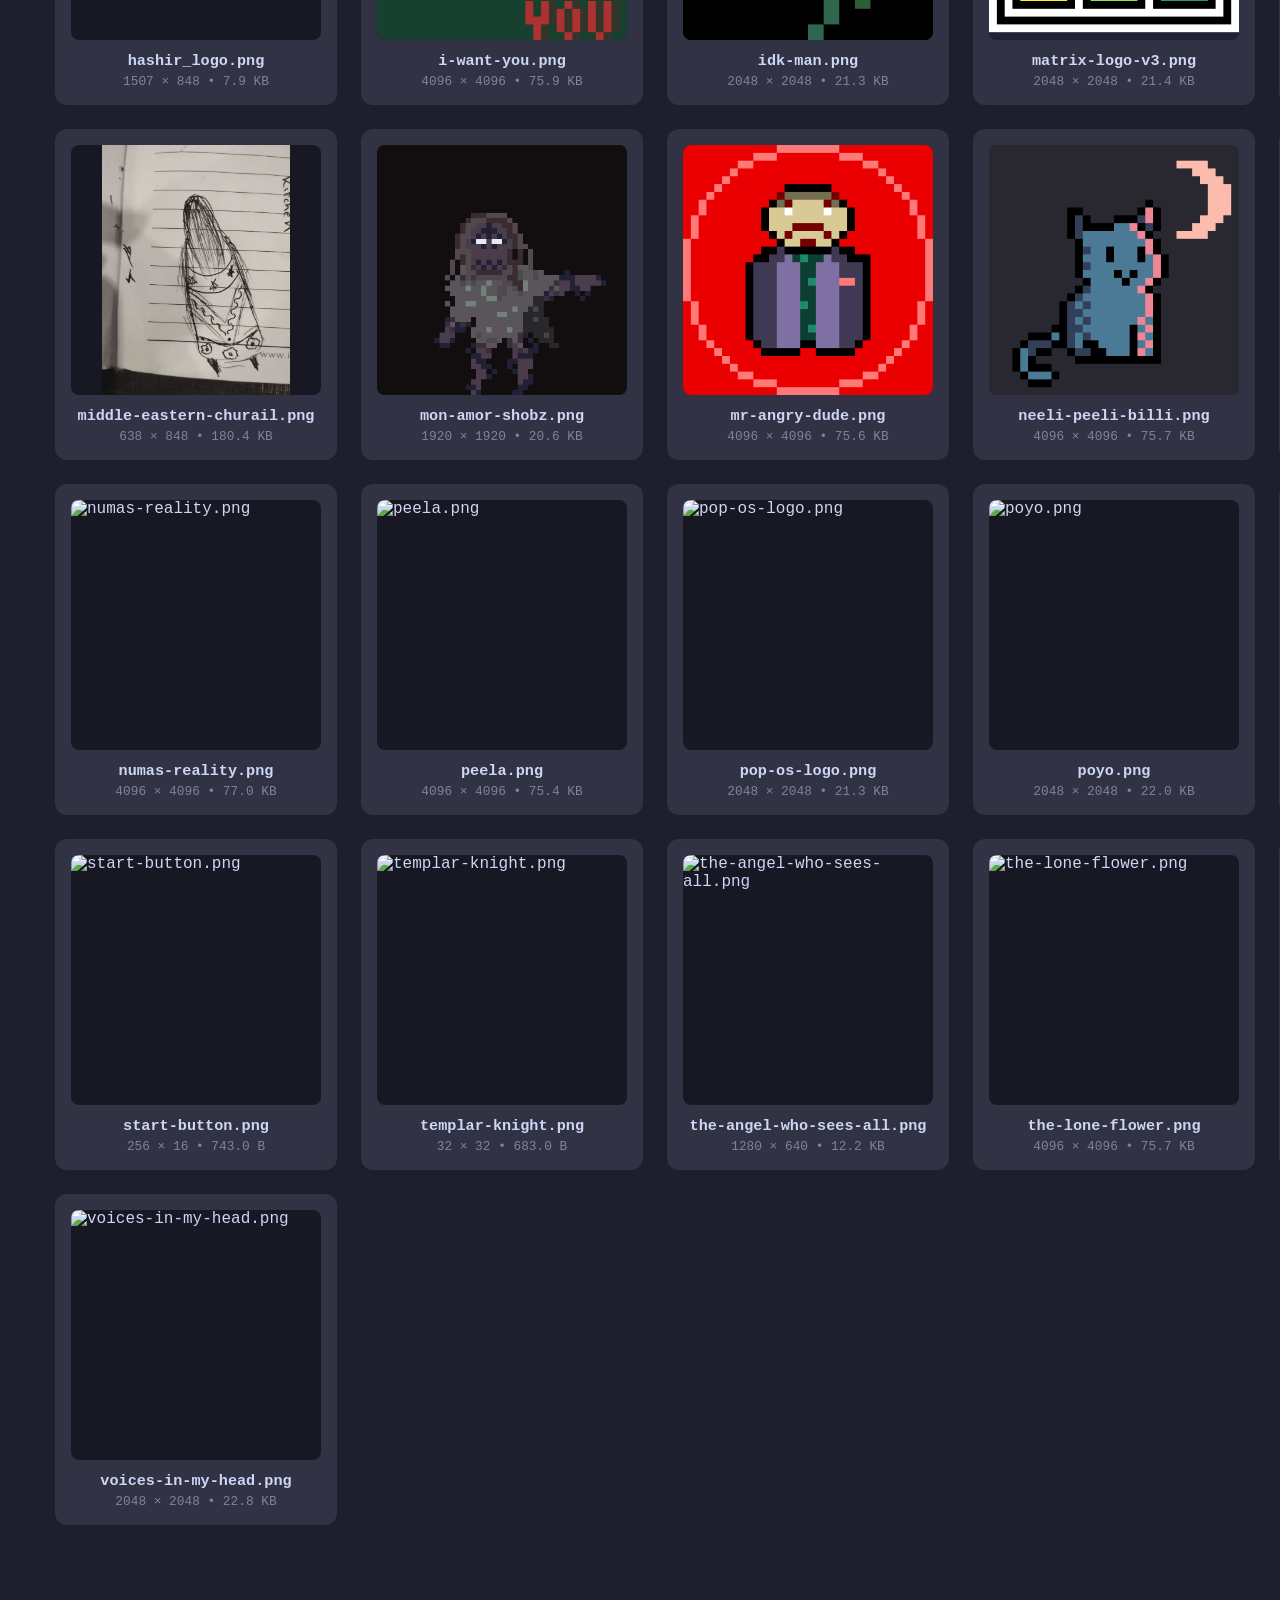
==== commit 8337e20f: "Update top bar logo to [Bongo Poyo] linking to main site - Changed logo text from [Aseprite Artwork]" ====
--- a/docs/index.html
+++ b/docs/index.html
@@ -423,7 +423,7 @@
 </head>
 <body>
     <div class="top-bar">
-        <a href="#" class="logo">[Aseprite Artwork]</a>
+        <a href="https://bongopoyo.github.io/" class="logo">[Bongo Poyo]</a>
         <button class="menu-btn">☰</button>
     </div>
 
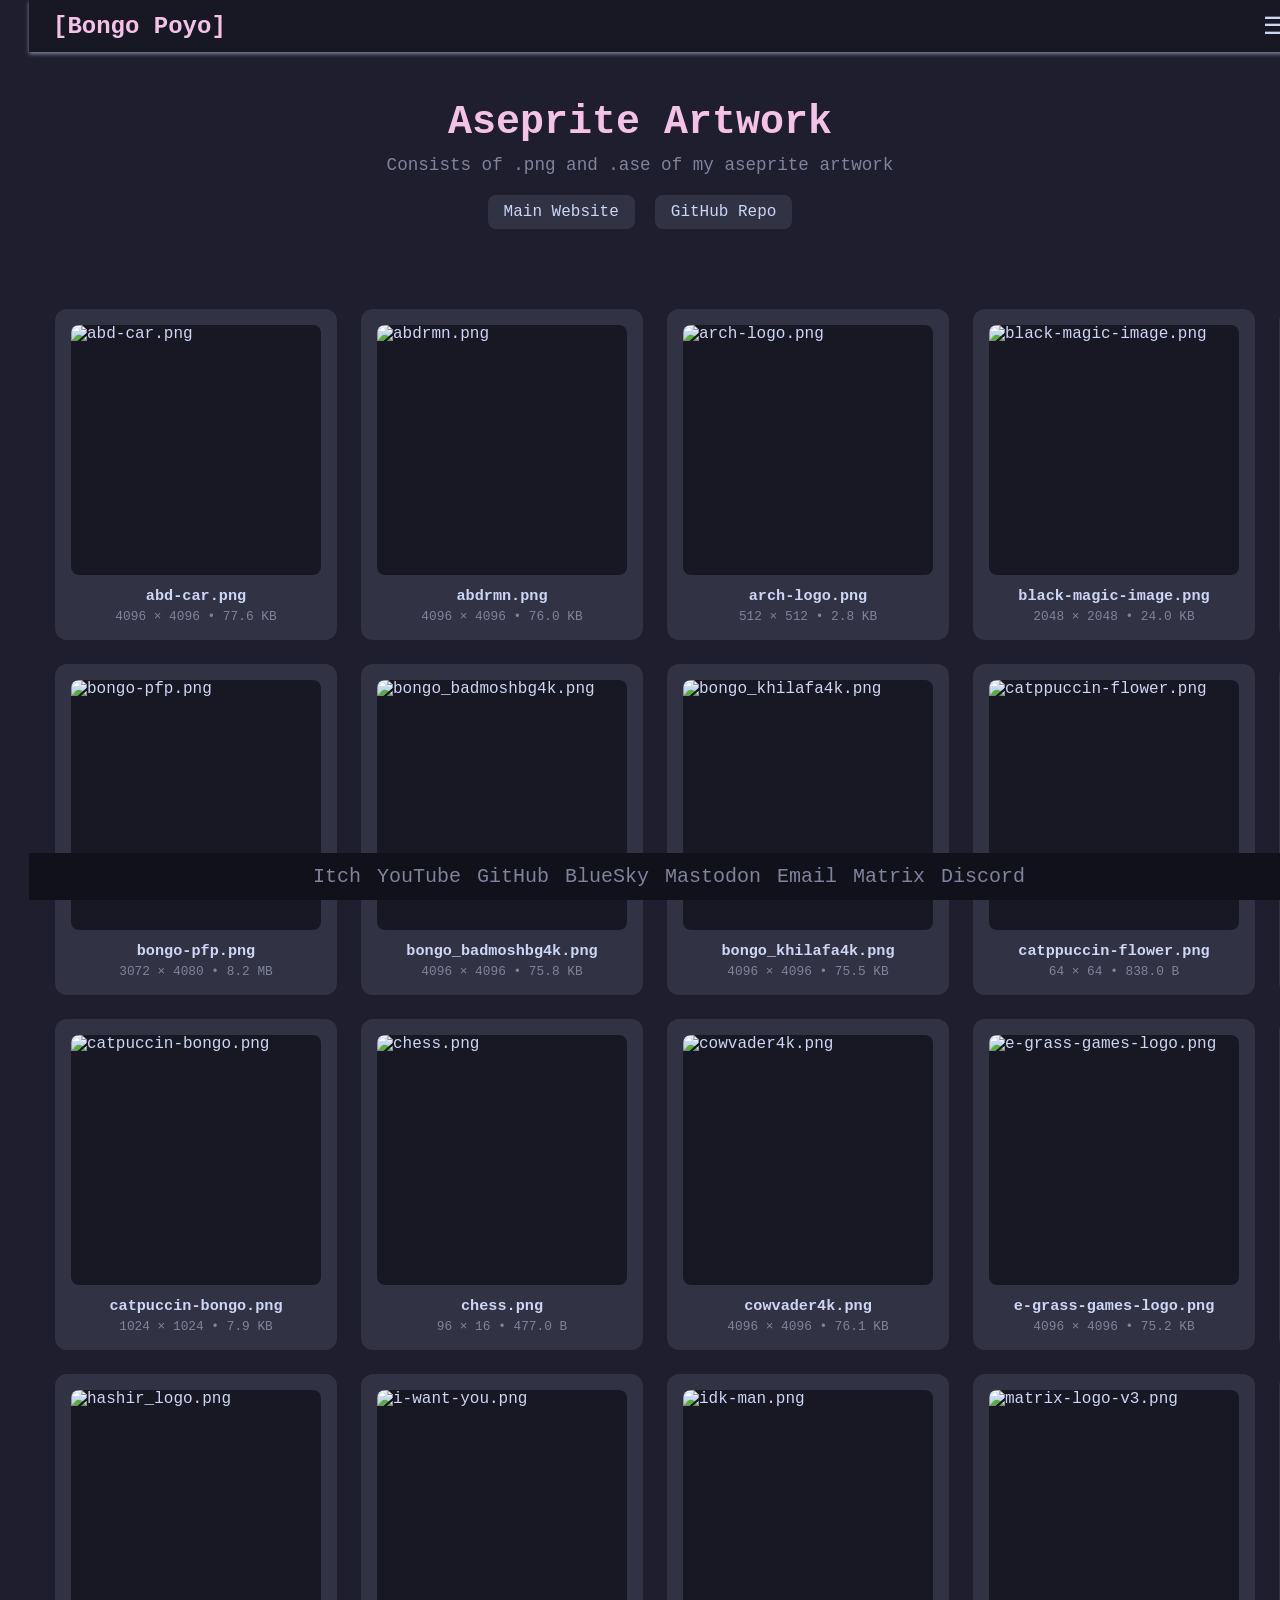
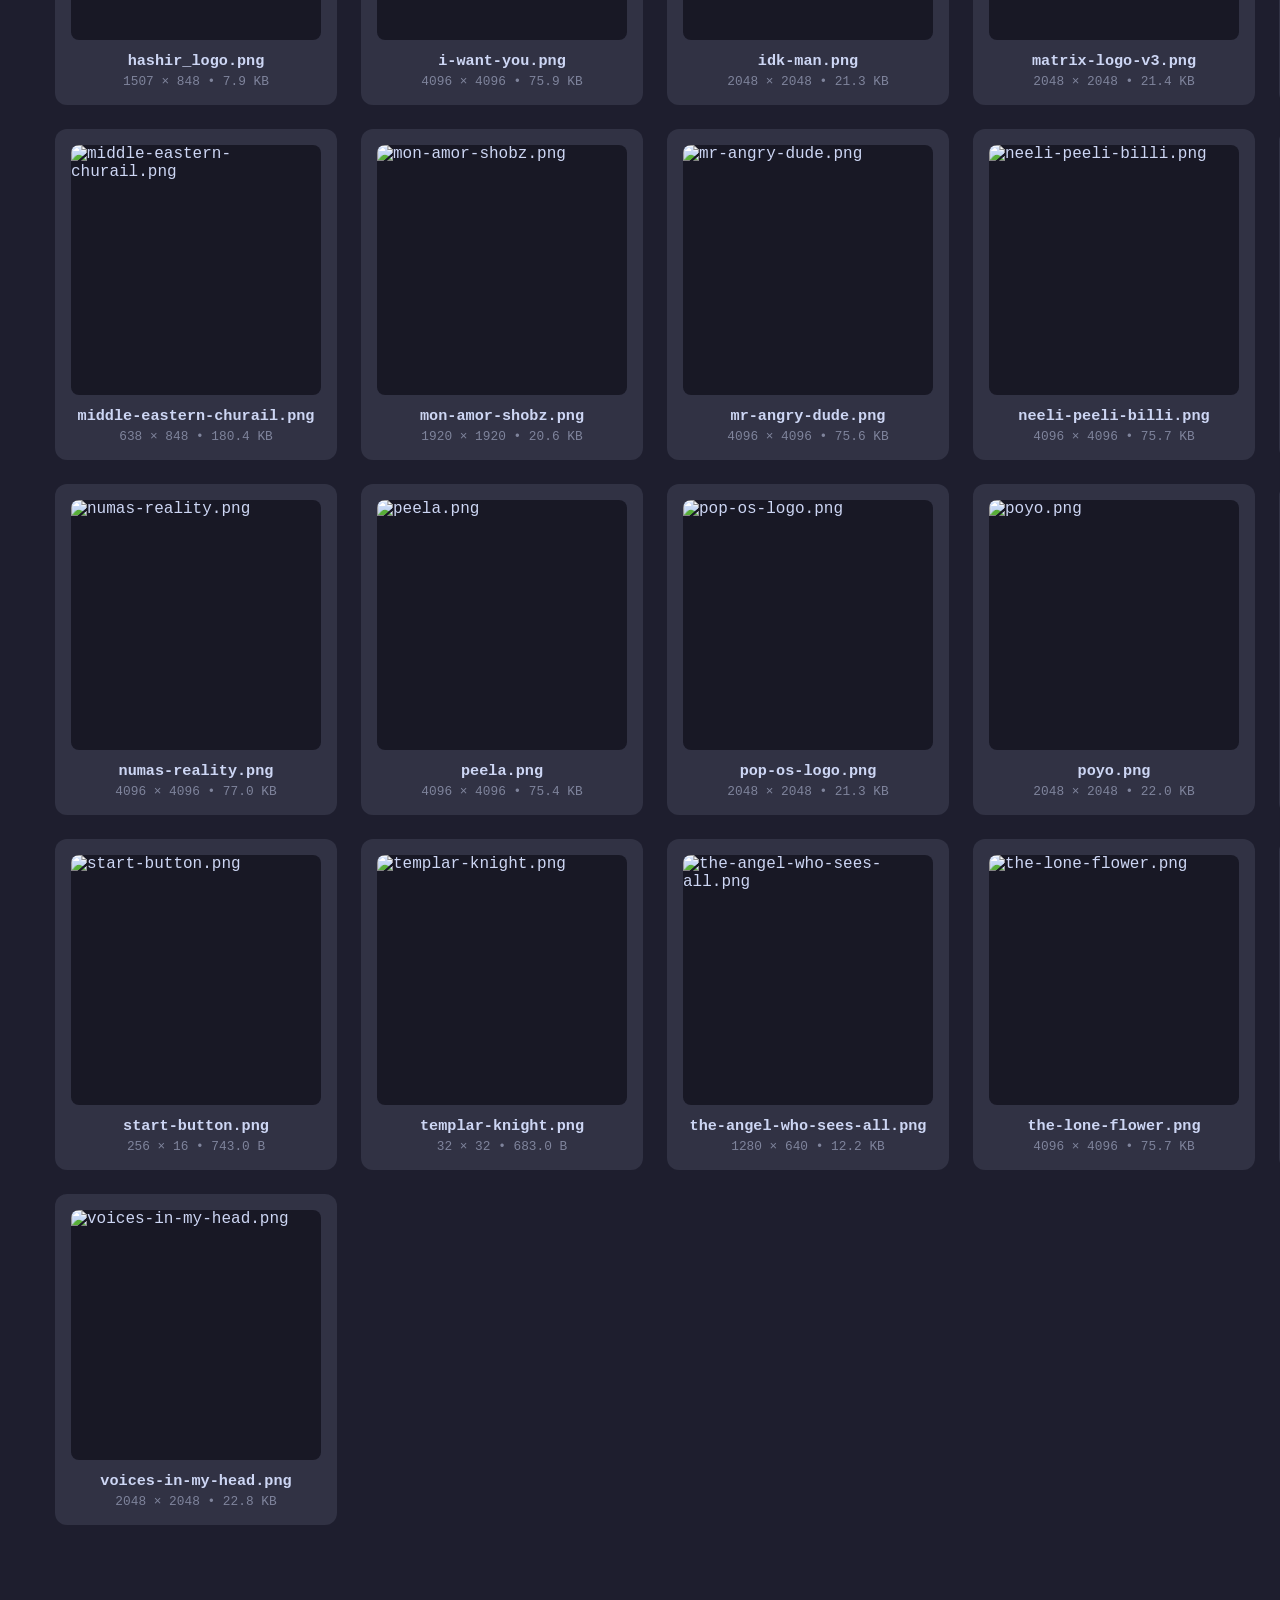
==== commit 2daa3351: "Fix image paths for GitHub Pages and add logo spacing - Changed paths from ../png/ to png/ for GitHu" ====
--- a/docs/index.html
+++ b/docs/index.html
@@ -67,6 +67,7 @@
     text-decoration: none;
     z-index: 2001;
     position: relative;
+    margin-right: 20px;
 }
 
 .logo:hover {
@@ -445,252 +446,252 @@
         <main>
 <div class="gallery">
         <div class="image-card" onclick="openLightbox(0)">
-            <img class="thumbnail" data-src="../png/abd-car.png" alt="abd-car.png" loading="lazy">
+            <img class="thumbnail" data-src="png/abd-car.png" alt="abd-car.png" loading="lazy">
             <div class="image-info">
                 <div class="filename" title="abd-car.png">abd-car.png</div>
                 <div class="metadata">4096 × 4096 • 77.6 KB</div>
             </div>
         </div>
         <div class="image-card" onclick="openLightbox(1)">
-            <img class="thumbnail" data-src="../png/abdrmn.png" alt="abdrmn.png" loading="lazy">
+            <img class="thumbnail" data-src="png/abdrmn.png" alt="abdrmn.png" loading="lazy">
             <div class="image-info">
                 <div class="filename" title="abdrmn.png">abdrmn.png</div>
                 <div class="metadata">4096 × 4096 • 76.0 KB</div>
             </div>
         </div>
         <div class="image-card" onclick="openLightbox(2)">
-            <img class="thumbnail" data-src="../png/arch-logo.png" alt="arch-logo.png" loading="lazy">
+            <img class="thumbnail" data-src="png/arch-logo.png" alt="arch-logo.png" loading="lazy">
             <div class="image-info">
                 <div class="filename" title="arch-logo.png">arch-logo.png</div>
                 <div class="metadata">512 × 512 • 2.8 KB</div>
             </div>
         </div>
         <div class="image-card" onclick="openLightbox(3)">
-            <img class="thumbnail" data-src="../png/black-magic-image.png" alt="black-magic-image.png" loading="lazy">
+            <img class="thumbnail" data-src="png/black-magic-image.png" alt="black-magic-image.png" loading="lazy">
             <div class="image-info">
                 <div class="filename" title="black-magic-image.png">black-magic-image.png</div>
                 <div class="metadata">2048 × 2048 • 24.0 KB</div>
             </div>
         </div>
         <div class="image-card" onclick="openLightbox(4)">
-            <img class="thumbnail" data-src="../png/bongi.png" alt="bongi.png" loading="lazy">
+            <img class="thumbnail" data-src="png/bongi.png" alt="bongi.png" loading="lazy">
             <div class="image-info">
                 <div class="filename" title="bongi.png">bongi.png</div>
                 <div class="metadata">4096 × 4096 • 76.2 KB</div>
             </div>
         </div>
         <div class="image-card" onclick="openLightbox(5)">
-            <img class="thumbnail" data-src="../png/bongo-pfp.png" alt="bongo-pfp.png" loading="lazy">
+            <img class="thumbnail" data-src="png/bongo-pfp.png" alt="bongo-pfp.png" loading="lazy">
             <div class="image-info">
                 <div class="filename" title="bongo-pfp.png">bongo-pfp.png</div>
                 <div class="metadata">3072 × 4080 • 8.2 MB</div>
             </div>
         </div>
         <div class="image-card" onclick="openLightbox(6)">
-            <img class="thumbnail" data-src="../png/bongo_badmoshbg4k.png" alt="bongo_badmoshbg4k.png" loading="lazy">
+            <img class="thumbnail" data-src="png/bongo_badmoshbg4k.png" alt="bongo_badmoshbg4k.png" loading="lazy">
             <div class="image-info">
                 <div class="filename" title="bongo_badmoshbg4k.png">bongo_badmoshbg4k.png</div>
                 <div class="metadata">4096 × 4096 • 75.8 KB</div>
             </div>
         </div>
         <div class="image-card" onclick="openLightbox(7)">
-            <img class="thumbnail" data-src="../png/bongo_khilafa4k.png" alt="bongo_khilafa4k.png" loading="lazy">
+            <img class="thumbnail" data-src="png/bongo_khilafa4k.png" alt="bongo_khilafa4k.png" loading="lazy">
             <div class="image-info">
                 <div class="filename" title="bongo_khilafa4k.png">bongo_khilafa4k.png</div>
                 <div class="metadata">4096 × 4096 • 75.5 KB</div>
             </div>
         </div>
         <div class="image-card" onclick="openLightbox(8)">
-            <img class="thumbnail" data-src="../png/catppuccin-flower.png" alt="catppuccin-flower.png" loading="lazy">
+            <img class="thumbnail" data-src="png/catppuccin-flower.png" alt="catppuccin-flower.png" loading="lazy">
             <div class="image-info">
                 <div class="filename" title="catppuccin-flower.png">catppuccin-flower.png</div>
                 <div class="metadata">64 × 64 • 838.0 B</div>
             </div>
         </div>
         <div class="image-card" onclick="openLightbox(9)">
-            <img class="thumbnail" data-src="../png/catpuccin-bongo-pink-bg.png" alt="catpuccin-bongo-pink-bg.png" loading="lazy">
+            <img class="thumbnail" data-src="png/catpuccin-bongo-pink-bg.png" alt="catpuccin-bongo-pink-bg.png" loading="lazy">
             <div class="image-info">
                 <div class="filename" title="catpuccin-bongo-pink-bg.png">catpuccin-bongo-pink-bg.png</div>
                 <div class="metadata">2048 × 2048 • 22.3 KB</div>
             </div>
         </div>
         <div class="image-card" onclick="openLightbox(10)">
-            <img class="thumbnail" data-src="../png/catpuccin-bongo.png" alt="catpuccin-bongo.png" loading="lazy">
+            <img class="thumbnail" data-src="png/catpuccin-bongo.png" alt="catpuccin-bongo.png" loading="lazy">
             <div class="image-info">
                 <div class="filename" title="catpuccin-bongo.png">catpuccin-bongo.png</div>
                 <div class="metadata">1024 × 1024 • 7.9 KB</div>
             </div>
         </div>
         <div class="image-card" onclick="openLightbox(11)">
-            <img class="thumbnail" data-src="../png/chess.png" alt="chess.png" loading="lazy">
+            <img class="thumbnail" data-src="png/chess.png" alt="chess.png" loading="lazy">
             <div class="image-info">
                 <div class="filename" title="chess.png">chess.png</div>
                 <div class="metadata">96 × 16 • 477.0 B</div>
             </div>
         </div>
         <div class="image-card" onclick="openLightbox(12)">
-            <img class="thumbnail" data-src="../png/cowvader4k.png" alt="cowvader4k.png" loading="lazy">
+            <img class="thumbnail" data-src="png/cowvader4k.png" alt="cowvader4k.png" loading="lazy">
             <div class="image-info">
                 <div class="filename" title="cowvader4k.png">cowvader4k.png</div>
                 <div class="metadata">4096 × 4096 • 76.1 KB</div>
             </div>
         </div>
         <div class="image-card" onclick="openLightbox(13)">
-            <img class="thumbnail" data-src="../png/e-grass-games-logo.png" alt="e-grass-games-logo.png" loading="lazy">
+            <img class="thumbnail" data-src="png/e-grass-games-logo.png" alt="e-grass-games-logo.png" loading="lazy">
             <div class="image-info">
                 <div class="filename" title="e-grass-games-logo.png">e-grass-games-logo.png</div>
                 <div class="metadata">4096 × 4096 • 75.2 KB</div>
             </div>
         </div>
         <div class="image-card" onclick="openLightbox(14)">
-            <img class="thumbnail" data-src="../png/exit-button.png" alt="exit-button.png" loading="lazy">
+            <img class="thumbnail" data-src="png/exit-button.png" alt="exit-button.png" loading="lazy">
             <div class="image-info">
                 <div class="filename" title="exit-button.png">exit-button.png</div>
                 <div class="metadata">256 × 16 • 670.0 B</div>
             </div>
         </div>
         <div class="image-card" onclick="openLightbox(15)">
-            <img class="thumbnail" data-src="../png/hashir_logo.png" alt="hashir_logo.png" loading="lazy">
+            <img class="thumbnail" data-src="png/hashir_logo.png" alt="hashir_logo.png" loading="lazy">
             <div class="image-info">
                 <div class="filename" title="hashir_logo.png">hashir_logo.png</div>
                 <div class="metadata">1507 × 848 • 7.9 KB</div>
             </div>
         </div>
         <div class="image-card" onclick="openLightbox(16)">
-            <img class="thumbnail" data-src="../png/i-want-you.png" alt="i-want-you.png" loading="lazy">
+            <img class="thumbnail" data-src="png/i-want-you.png" alt="i-want-you.png" loading="lazy">
             <div class="image-info">
                 <div class="filename" title="i-want-you.png">i-want-you.png</div>
                 <div class="metadata">4096 × 4096 • 75.9 KB</div>
             </div>
         </div>
         <div class="image-card" onclick="openLightbox(17)">
-            <img class="thumbnail" data-src="../png/idk-man.png" alt="idk-man.png" loading="lazy">
+            <img class="thumbnail" data-src="png/idk-man.png" alt="idk-man.png" loading="lazy">
             <div class="image-info">
                 <div class="filename" title="idk-man.png">idk-man.png</div>
                 <div class="metadata">2048 × 2048 • 21.3 KB</div>
             </div>
         </div>
         <div class="image-card" onclick="openLightbox(18)">
-            <img class="thumbnail" data-src="../png/matrix-logo-v3.png" alt="matrix-logo-v3.png" loading="lazy">
+            <img class="thumbnail" data-src="png/matrix-logo-v3.png" alt="matrix-logo-v3.png" loading="lazy">
             <div class="image-info">
                 <div class="filename" title="matrix-logo-v3.png">matrix-logo-v3.png</div>
                 <div class="metadata">2048 × 2048 • 21.4 KB</div>
             </div>
         </div>
         <div class="image-card" onclick="openLightbox(19)">
-            <img class="thumbnail" data-src="../png/matrix-logo.png" alt="matrix-logo.png" loading="lazy">
+            <img class="thumbnail" data-src="png/matrix-logo.png" alt="matrix-logo.png" loading="lazy">
             <div class="image-info">
                 <div class="filename" title="matrix-logo.png">matrix-logo.png</div>
                 <div class="metadata">2048 × 2048 • 21.0 KB</div>
             </div>
         </div>
         <div class="image-card" onclick="openLightbox(20)">
-            <img class="thumbnail" data-src="../png/middle-eastern-churail.png" alt="middle-eastern-churail.png" loading="lazy">
+            <img class="thumbnail" data-src="png/middle-eastern-churail.png" alt="middle-eastern-churail.png" loading="lazy">
             <div class="image-info">
                 <div class="filename" title="middle-eastern-churail.png">middle-eastern-churail.png</div>
                 <div class="metadata">638 × 848 • 180.4 KB</div>
             </div>
         </div>
         <div class="image-card" onclick="openLightbox(21)">
-            <img class="thumbnail" data-src="../png/mon-amor-shobz.png" alt="mon-amor-shobz.png" loading="lazy">
+            <img class="thumbnail" data-src="png/mon-amor-shobz.png" alt="mon-amor-shobz.png" loading="lazy">
             <div class="image-info">
                 <div class="filename" title="mon-amor-shobz.png">mon-amor-shobz.png</div>
                 <div class="metadata">1920 × 1920 • 20.6 KB</div>
             </div>
         </div>
         <div class="image-card" onclick="openLightbox(22)">
-            <img class="thumbnail" data-src="../png/mr-angry-dude.png" alt="mr-angry-dude.png" loading="lazy">
+            <img class="thumbnail" data-src="png/mr-angry-dude.png" alt="mr-angry-dude.png" loading="lazy">
             <div class="image-info">
                 <div class="filename" title="mr-angry-dude.png">mr-angry-dude.png</div>
                 <div class="metadata">4096 × 4096 • 75.6 KB</div>
             </div>
         </div>
         <div class="image-card" onclick="openLightbox(23)">
-            <img class="thumbnail" data-src="../png/neeli-peeli-billi.png" alt="neeli-peeli-billi.png" loading="lazy">
+            <img class="thumbnail" data-src="png/neeli-peeli-billi.png" alt="neeli-peeli-billi.png" loading="lazy">
             <div class="image-info">
                 <div class="filename" title="neeli-peeli-billi.png">neeli-peeli-billi.png</div>
                 <div class="metadata">4096 × 4096 • 75.7 KB</div>
             </div>
         </div>
         <div class="image-card" onclick="openLightbox(24)">
-            <img class="thumbnail" data-src="../png/nisar-mei-teri-galiyon.png" alt="nisar-mei-teri-galiyon.png" loading="lazy">
+            <img class="thumbnail" data-src="png/nisar-mei-teri-galiyon.png" alt="nisar-mei-teri-galiyon.png" loading="lazy">
             <div class="image-info">
                 <div class="filename" title="nisar-mei-teri-galiyon.png">nisar-mei-teri-galiyon.png</div>
                 <div class="metadata">4096 × 2048 • 39.3 KB</div>
             </div>
         </div>
         <div class="image-card" onclick="openLightbox(25)">
-            <img class="thumbnail" data-src="../png/numas-reality.png" alt="numas-reality.png" loading="lazy">
+            <img class="thumbnail" data-src="png/numas-reality.png" alt="numas-reality.png" loading="lazy">
             <div class="image-info">
                 <div class="filename" title="numas-reality.png">numas-reality.png</div>
                 <div class="metadata">4096 × 4096 • 77.0 KB</div>
             </div>
         </div>
         <div class="image-card" onclick="openLightbox(26)">
-            <img class="thumbnail" data-src="../png/peela.png" alt="peela.png" loading="lazy">
+            <img class="thumbnail" data-src="png/peela.png" alt="peela.png" loading="lazy">
             <div class="image-info">
                 <div class="filename" title="peela.png">peela.png</div>
                 <div class="metadata">4096 × 4096 • 75.4 KB</div>
             </div>
         </div>
         <div class="image-card" onclick="openLightbox(27)">
-            <img class="thumbnail" data-src="../png/pop-os-logo.png" alt="pop-os-logo.png" loading="lazy">
+            <img class="thumbnail" data-src="png/pop-os-logo.png" alt="pop-os-logo.png" loading="lazy">
             <div class="image-info">
                 <div class="filename" title="pop-os-logo.png">pop-os-logo.png</div>
                 <div class="metadata">2048 × 2048 • 21.3 KB</div>
             </div>
         </div>
         <div class="image-card" onclick="openLightbox(28)">
-            <img class="thumbnail" data-src="../png/poyo.png" alt="poyo.png" loading="lazy">
+            <img class="thumbnail" data-src="png/poyo.png" alt="poyo.png" loading="lazy">
             <div class="image-info">
                 <div class="filename" title="poyo.png">poyo.png</div>
                 <div class="metadata">2048 × 2048 • 22.0 KB</div>
             </div>
         </div>
         <div class="image-card" onclick="openLightbox(29)">
-            <img class="thumbnail" data-src="../png/rust-blazinglyfast.png" alt="rust-blazinglyfast.png" loading="lazy">
+            <img class="thumbnail" data-src="png/rust-blazinglyfast.png" alt="rust-blazinglyfast.png" loading="lazy">
             <div class="image-info">
                 <div class="filename" title="rust-blazinglyfast.png">rust-blazinglyfast.png</div>
                 <div class="metadata">2048 × 2048 • 21.7 KB</div>
             </div>
         </div>
         <div class="image-card" onclick="openLightbox(30)">
-            <img class="thumbnail" data-src="../png/start-button.png" alt="start-button.png" loading="lazy">
+            <img class="thumbnail" data-src="png/start-button.png" alt="start-button.png" loading="lazy">
             <div class="image-info">
                 <div class="filename" title="start-button.png">start-button.png</div>
                 <div class="metadata">256 × 16 • 743.0 B</div>
             </div>
         </div>
         <div class="image-card" onclick="openLightbox(31)">
-            <img class="thumbnail" data-src="../png/templar-knight.png" alt="templar-knight.png" loading="lazy">
+            <img class="thumbnail" data-src="png/templar-knight.png" alt="templar-knight.png" loading="lazy">
             <div class="image-info">
                 <div class="filename" title="templar-knight.png">templar-knight.png</div>
                 <div class="metadata">32 × 32 • 683.0 B</div>
             </div>
         </div>
         <div class="image-card" onclick="openLightbox(32)">
-            <img class="thumbnail" data-src="../png/the-angel-who-sees-all.png" alt="the-angel-who-sees-all.png" loading="lazy">
+            <img class="thumbnail" data-src="png/the-angel-who-sees-all.png" alt="the-angel-who-sees-all.png" loading="lazy">
             <div class="image-info">
                 <div class="filename" title="the-angel-who-sees-all.png">the-angel-who-sees-all.png</div>
                 <div class="metadata">1280 × 640 • 12.2 KB</div>
             </div>
         </div>
         <div class="image-card" onclick="openLightbox(33)">
-            <img class="thumbnail" data-src="../png/the-lone-flower.png" alt="the-lone-flower.png" loading="lazy">
+            <img class="thumbnail" data-src="png/the-lone-flower.png" alt="the-lone-flower.png" loading="lazy">
             <div class="image-info">
                 <div class="filename" title="the-lone-flower.png">the-lone-flower.png</div>
                 <div class="metadata">4096 × 4096 • 75.7 KB</div>
             </div>
         </div>
         <div class="image-card" onclick="openLightbox(34)">
-            <img class="thumbnail" data-src="../png/toodles.png" alt="toodles.png" loading="lazy">
+            <img class="thumbnail" data-src="png/toodles.png" alt="toodles.png" loading="lazy">
             <div class="image-info">
                 <div class="filename" title="toodles.png">toodles.png</div>
                 <div class="metadata">128 × 128 • 663.0 B</div>
             </div>
         </div>
         <div class="image-card" onclick="openLightbox(35)">
-            <img class="thumbnail" data-src="../png/voices-in-my-head.png" alt="voices-in-my-head.png" loading="lazy">
+            <img class="thumbnail" data-src="png/voices-in-my-head.png" alt="voices-in-my-head.png" loading="lazy">
             <div class="image-info">
                 <div class="filename" title="voices-in-my-head.png">voices-in-my-head.png</div>
                 <div class="metadata">2048 × 2048 • 22.8 KB</div>
@@ -727,7 +728,7 @@
     <script>
 
 // Image data for navigation
-const imageData = [{"filename": "abd-car.png", "path": "../png/abd-car.png", "width": 4096, "height": 4096, "size": "77.6 KB"}, {"filename": "abdrmn.png", "path": "../png/abdrmn.png", "width": 4096, "height": 4096, "size": "76.0 KB"}, {"filename": "arch-logo.png", "path": "../png/arch-logo.png", "width": 512, "height": 512, "size": "2.8 KB"}, {"filename": "black-magic-image.png", "path": "../png/black-magic-image.png", "width": 2048, "height": 2048, "size": "24.0 KB"}, {"filename": "bongi.png", "path": "../png/bongi.png", "width": 4096, "height": 4096, "size": "76.2 KB"}, {"filename": "bongo-pfp.png", "path": "../png/bongo-pfp.png", "width": 3072, "height": 4080, "size": "8.2 MB"}, {"filename": "bongo_badmoshbg4k.png", "path": "../png/bongo_badmoshbg4k.png", "width": 4096, "height": 4096, "size": "75.8 KB"}, {"filename": "bongo_khilafa4k.png", "path": "../png/bongo_khilafa4k.png", "width": 4096, "height": 4096, "size": "75.5 KB"}, {"filename": "catppuccin-flower.png", "path": "../png/catppuccin-flower.png", "width": 64, "height": 64, "size": "838.0 B"}, {"filename": "catpuccin-bongo-pink-bg.png", "path": "../png/catpuccin-bongo-pink-bg.png", "width": 2048, "height": 2048, "size": "22.3 KB"}, {"filename": "catpuccin-bongo.png", "path": "../png/catpuccin-bongo.png", "width": 1024, "height": 1024, "size": "7.9 KB"}, {"filename": "chess.png", "path": "../png/chess.png", "width": 96, "height": 16, "size": "477.0 B"}, {"filename": "cowvader4k.png", "path": "../png/cowvader4k.png", "width": 4096, "height": 4096, "size": "76.1 KB"}, {"filename": "e-grass-games-logo.png", "path": "../png/e-grass-games-logo.png", "width": 4096, "height": 4096, "size": "75.2 KB"}, {"filename": "exit-button.png", "path": "../png/exit-button.png", "width": 256, "height": 16, "size": "670.0 B"}, {"filename": "hashir_logo.png", "path": "../png/hashir_logo.png", "width": 1507, "height": 848, "size": "7.9 KB"}, {"filename": "i-want-you.png", "path": "../png/i-want-you.png", "width": 4096, "height": 4096, "size": "75.9 KB"}, {"filename": "idk-man.png", "path": "../png/idk-man.png", "width": 2048, "height": 2048, "size": "21.3 KB"}, {"filename": "matrix-logo-v3.png", "path": "../png/matrix-logo-v3.png", "width": 2048, "height": 2048, "size": "21.4 KB"}, {"filename": "matrix-logo.png", "path": "../png/matrix-logo.png", "width": 2048, "height": 2048, "size": "21.0 KB"}, {"filename": "middle-eastern-churail.png", "path": "../png/middle-eastern-churail.png", "width": 638, "height": 848, "size": "180.4 KB"}, {"filename": "mon-amor-shobz.png", "path": "../png/mon-amor-shobz.png", "width": 1920, "height": 1920, "size": "20.6 KB"}, {"filename": "mr-angry-dude.png", "path": "../png/mr-angry-dude.png", "width": 4096, "height": 4096, "size": "75.6 KB"}, {"filename": "neeli-peeli-billi.png", "path": "../png/neeli-peeli-billi.png", "width": 4096, "height": 4096, "size": "75.7 KB"}, {"filename": "nisar-mei-teri-galiyon.png", "path": "../png/nisar-mei-teri-galiyon.png", "width": 4096, "height": 2048, "size": "39.3 KB"}, {"filename": "numas-reality.png", "path": "../png/numas-reality.png", "width": 4096, "height": 4096, "size": "77.0 KB"}, {"filename": "peela.png", "path": "../png/peela.png", "width": 4096, "height": 4096, "size": "75.4 KB"}, {"filename": "pop-os-logo.png", "path": "../png/pop-os-logo.png", "width": 2048, "height": 2048, "size": "21.3 KB"}, {"filename": "poyo.png", "path": "../png/poyo.png", "width": 2048, "height": 2048, "size": "22.0 KB"}, {"filename": "rust-blazinglyfast.png", "path": "../png/rust-blazinglyfast.png", "width": 2048, "height": 2048, "size": "21.7 KB"}, {"filename": "start-button.png", "path": "../png/start-button.png", "width": 256, "height": 16, "size": "743.0 B"}, {"filename": "templar-knight.png", "path": "../png/templar-knight.png", "width": 32, "height": 32, "size": "683.0 B"}, {"filename": "the-angel-who-sees-all.png", "path": "../png/the-angel-who-sees-all.png", "width": 1280, "height": 640, "size": "12.2 KB"}, {"filename": "the-lone-flower.png", "path": "../png/the-lone-flower.png", "width": 4096, "height": 4096, "size": "75.7 KB"}, {"filename": "toodles.png", "path": "../png/toodles.png", "width": 128, "height": 128, "size": "663.0 B"}, {"filename": "voices-in-my-head.png", "path": "../png/voices-in-my-head.png", "width": 2048, "height": 2048, "size": "22.8 KB"}];
+const imageData = [{"filename": "abd-car.png", "path": "png/abd-car.png", "width": 4096, "height": 4096, "size": "77.6 KB"}, {"filename": "abdrmn.png", "path": "png/abdrmn.png", "width": 4096, "height": 4096, "size": "76.0 KB"}, {"filename": "arch-logo.png", "path": "png/arch-logo.png", "width": 512, "height": 512, "size": "2.8 KB"}, {"filename": "black-magic-image.png", "path": "png/black-magic-image.png", "width": 2048, "height": 2048, "size": "24.0 KB"}, {"filename": "bongi.png", "path": "png/bongi.png", "width": 4096, "height": 4096, "size": "76.2 KB"}, {"filename": "bongo-pfp.png", "path": "png/bongo-pfp.png", "width": 3072, "height": 4080, "size": "8.2 MB"}, {"filename": "bongo_badmoshbg4k.png", "path": "png/bongo_badmoshbg4k.png", "width": 4096, "height": 4096, "size": "75.8 KB"}, {"filename": "bongo_khilafa4k.png", "path": "png/bongo_khilafa4k.png", "width": 4096, "height": 4096, "size": "75.5 KB"}, {"filename": "catppuccin-flower.png", "path": "png/catppuccin-flower.png", "width": 64, "height": 64, "size": "838.0 B"}, {"filename": "catpuccin-bongo-pink-bg.png", "path": "png/catpuccin-bongo-pink-bg.png", "width": 2048, "height": 2048, "size": "22.3 KB"}, {"filename": "catpuccin-bongo.png", "path": "png/catpuccin-bongo.png", "width": 1024, "height": 1024, "size": "7.9 KB"}, {"filename": "chess.png", "path": "png/chess.png", "width": 96, "height": 16, "size": "477.0 B"}, {"filename": "cowvader4k.png", "path": "png/cowvader4k.png", "width": 4096, "height": 4096, "size": "76.1 KB"}, {"filename": "e-grass-games-logo.png", "path": "png/e-grass-games-logo.png", "width": 4096, "height": 4096, "size": "75.2 KB"}, {"filename": "exit-button.png", "path": "png/exit-button.png", "width": 256, "height": 16, "size": "670.0 B"}, {"filename": "hashir_logo.png", "path": "png/hashir_logo.png", "width": 1507, "height": 848, "size": "7.9 KB"}, {"filename": "i-want-you.png", "path": "png/i-want-you.png", "width": 4096, "height": 4096, "size": "75.9 KB"}, {"filename": "idk-man.png", "path": "png/idk-man.png", "width": 2048, "height": 2048, "size": "21.3 KB"}, {"filename": "matrix-logo-v3.png", "path": "png/matrix-logo-v3.png", "width": 2048, "height": 2048, "size": "21.4 KB"}, {"filename": "matrix-logo.png", "path": "png/matrix-logo.png", "width": 2048, "height": 2048, "size": "21.0 KB"}, {"filename": "middle-eastern-churail.png", "path": "png/middle-eastern-churail.png", "width": 638, "height": 848, "size": "180.4 KB"}, {"filename": "mon-amor-shobz.png", "path": "png/mon-amor-shobz.png", "width": 1920, "height": 1920, "size": "20.6 KB"}, {"filename": "mr-angry-dude.png", "path": "png/mr-angry-dude.png", "width": 4096, "height": 4096, "size": "75.6 KB"}, {"filename": "neeli-peeli-billi.png", "path": "png/neeli-peeli-billi.png", "width": 4096, "height": 4096, "size": "75.7 KB"}, {"filename": "nisar-mei-teri-galiyon.png", "path": "png/nisar-mei-teri-galiyon.png", "width": 4096, "height": 2048, "size": "39.3 KB"}, {"filename": "numas-reality.png", "path": "png/numas-reality.png", "width": 4096, "height": 4096, "size": "77.0 KB"}, {"filename": "peela.png", "path": "png/peela.png", "width": 4096, "height": 4096, "size": "75.4 KB"}, {"filename": "pop-os-logo.png", "path": "png/pop-os-logo.png", "width": 2048, "height": 2048, "size": "21.3 KB"}, {"filename": "poyo.png", "path": "png/poyo.png", "width": 2048, "height": 2048, "size": "22.0 KB"}, {"filename": "rust-blazinglyfast.png", "path": "png/rust-blazinglyfast.png", "width": 2048, "height": 2048, "size": "21.7 KB"}, {"filename": "start-button.png", "path": "png/start-button.png", "width": 256, "height": 16, "size": "743.0 B"}, {"filename": "templar-knight.png", "path": "png/templar-knight.png", "width": 32, "height": 32, "size": "683.0 B"}, {"filename": "the-angel-who-sees-all.png", "path": "png/the-angel-who-sees-all.png", "width": 1280, "height": 640, "size": "12.2 KB"}, {"filename": "the-lone-flower.png", "path": "png/the-lone-flower.png", "width": 4096, "height": 4096, "size": "75.7 KB"}, {"filename": "toodles.png", "path": "png/toodles.png", "width": 128, "height": 128, "size": "663.0 B"}, {"filename": "voices-in-my-head.png", "path": "png/voices-in-my-head.png", "width": 2048, "height": 2048, "size": "22.8 KB"}];
 
 let currentIndex = 0;
 
